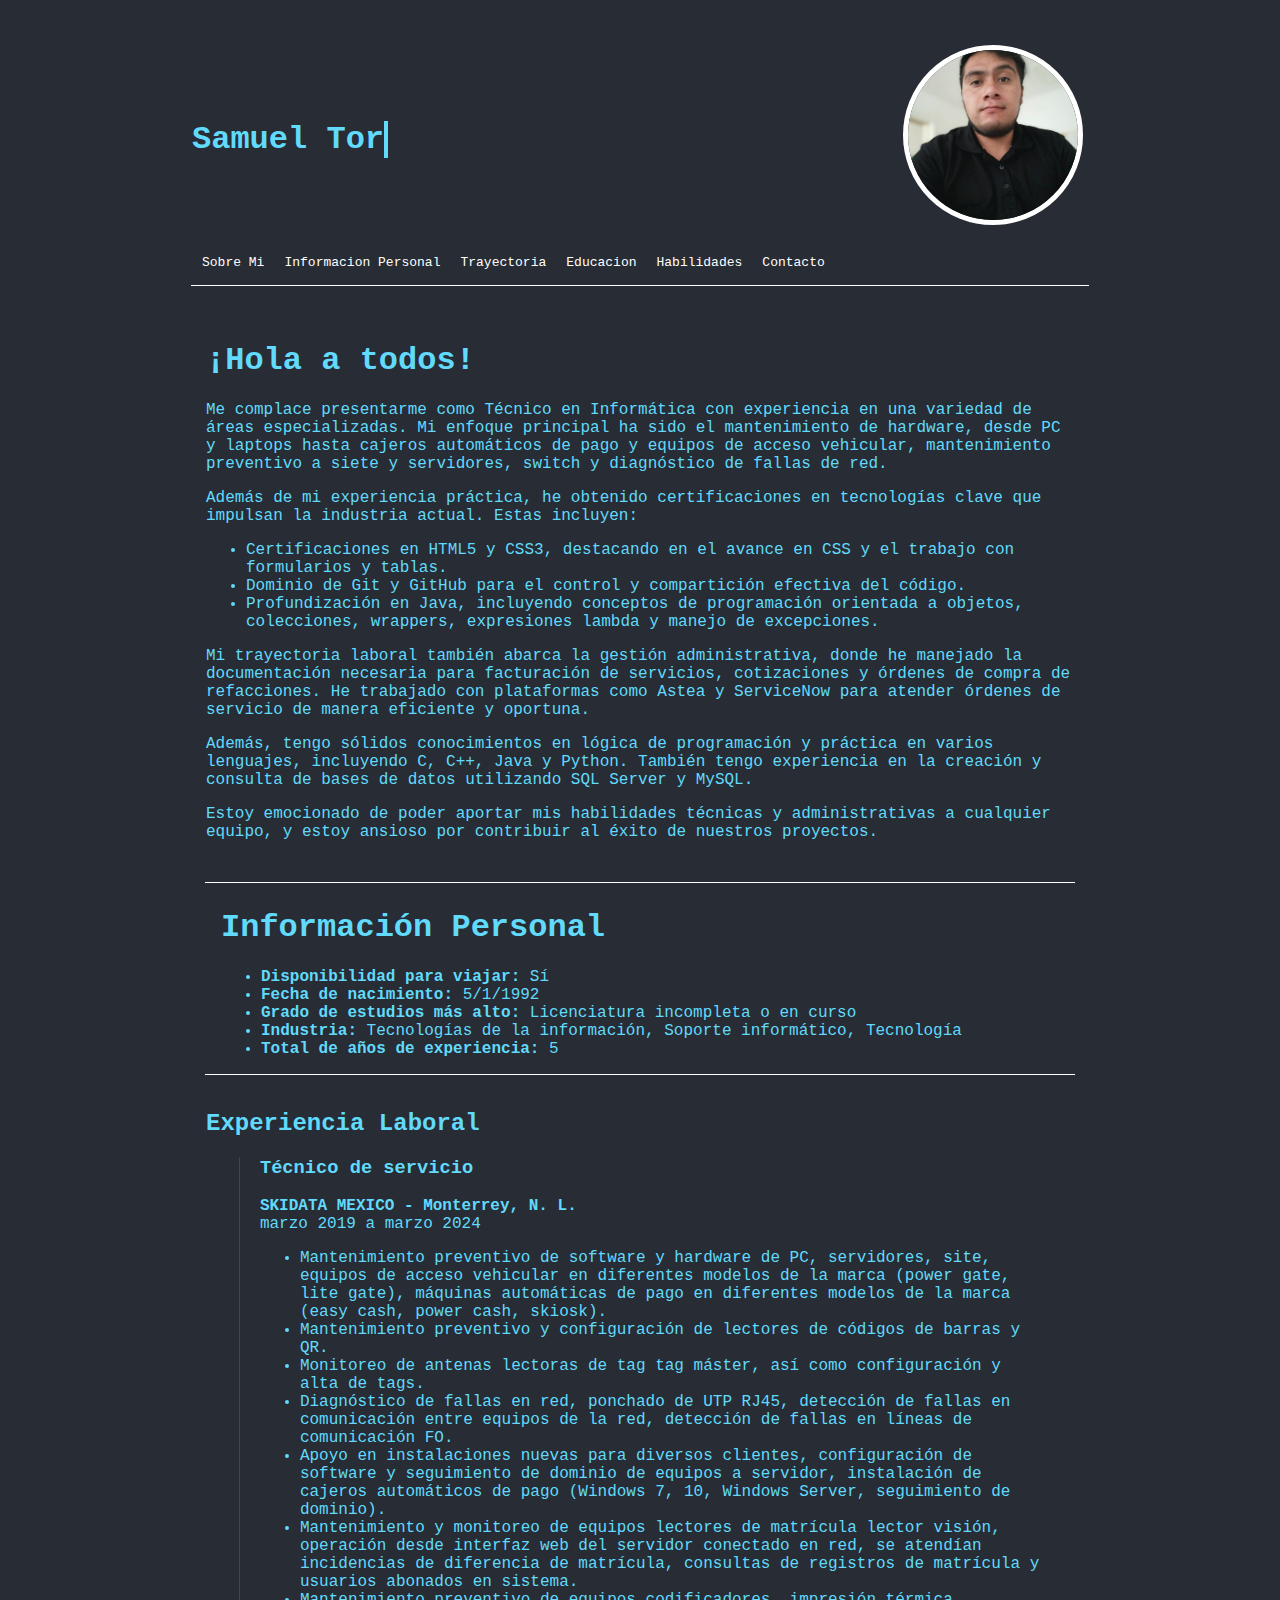
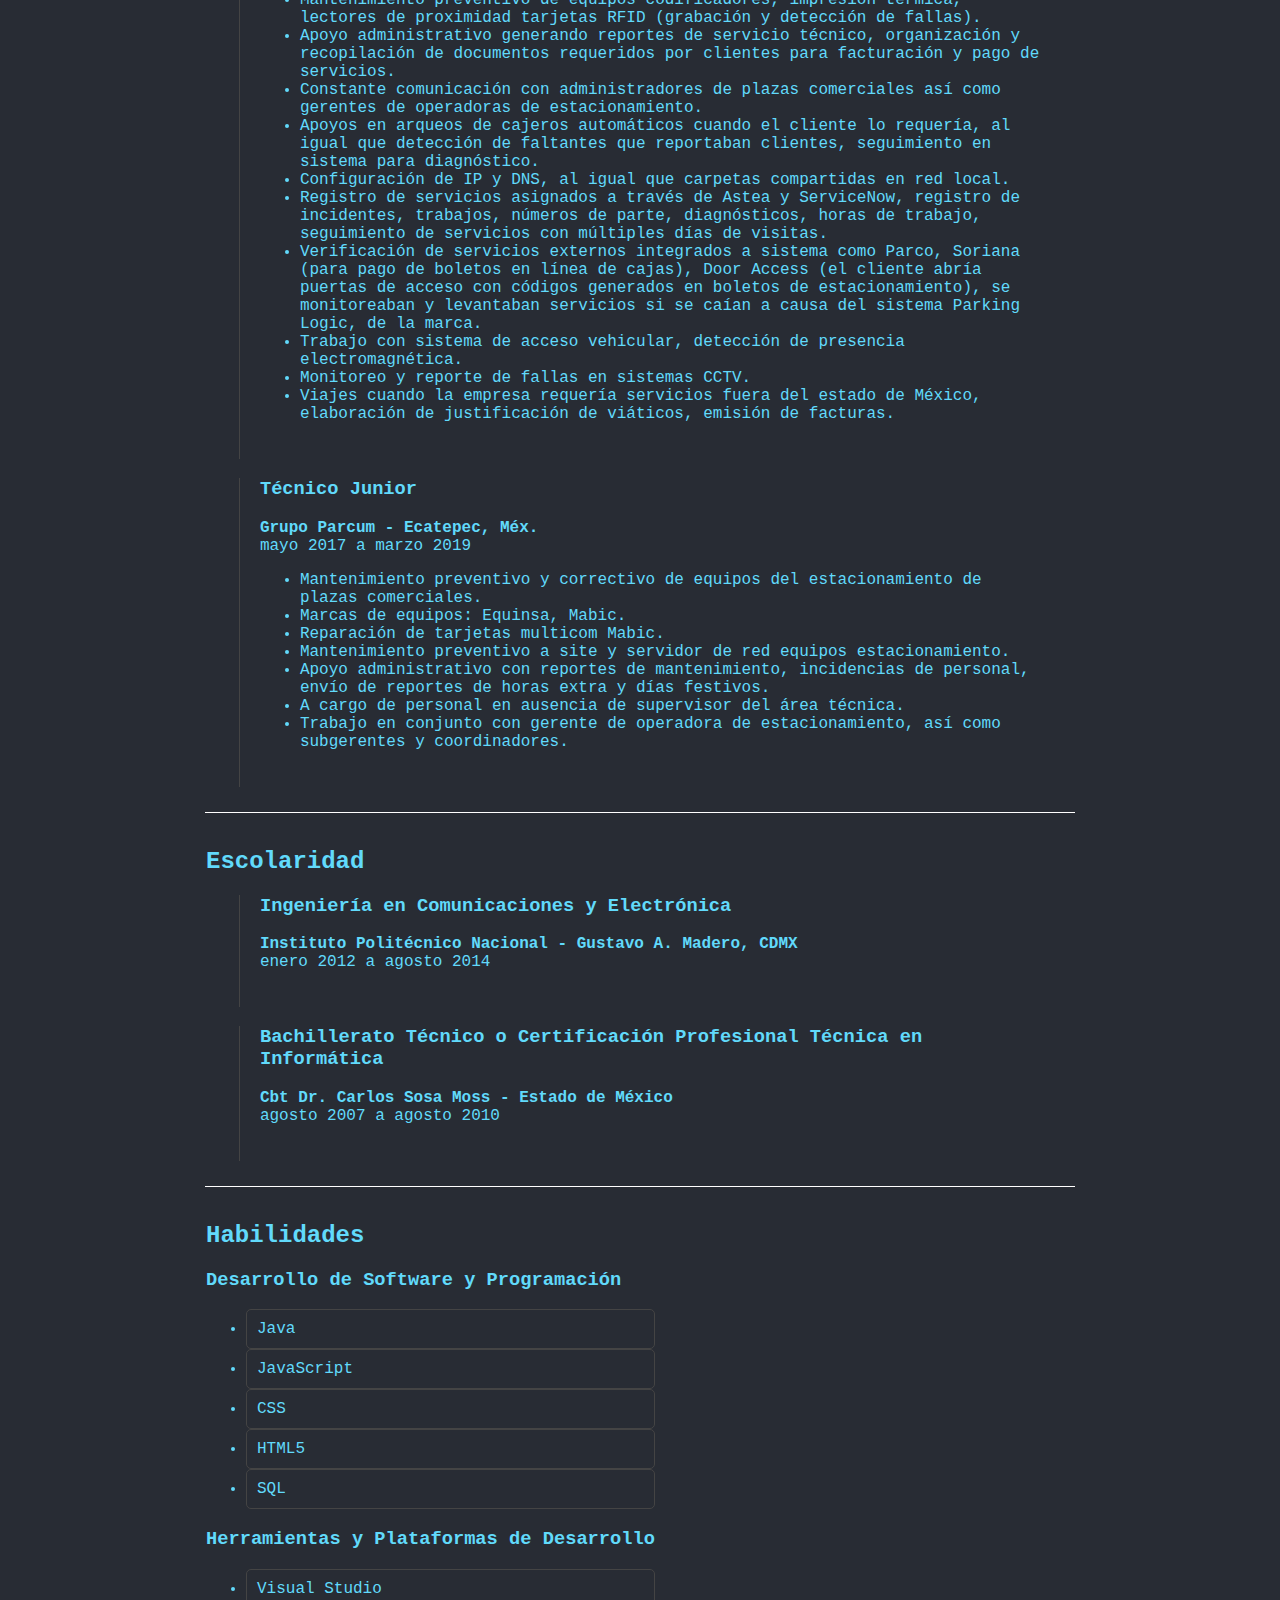
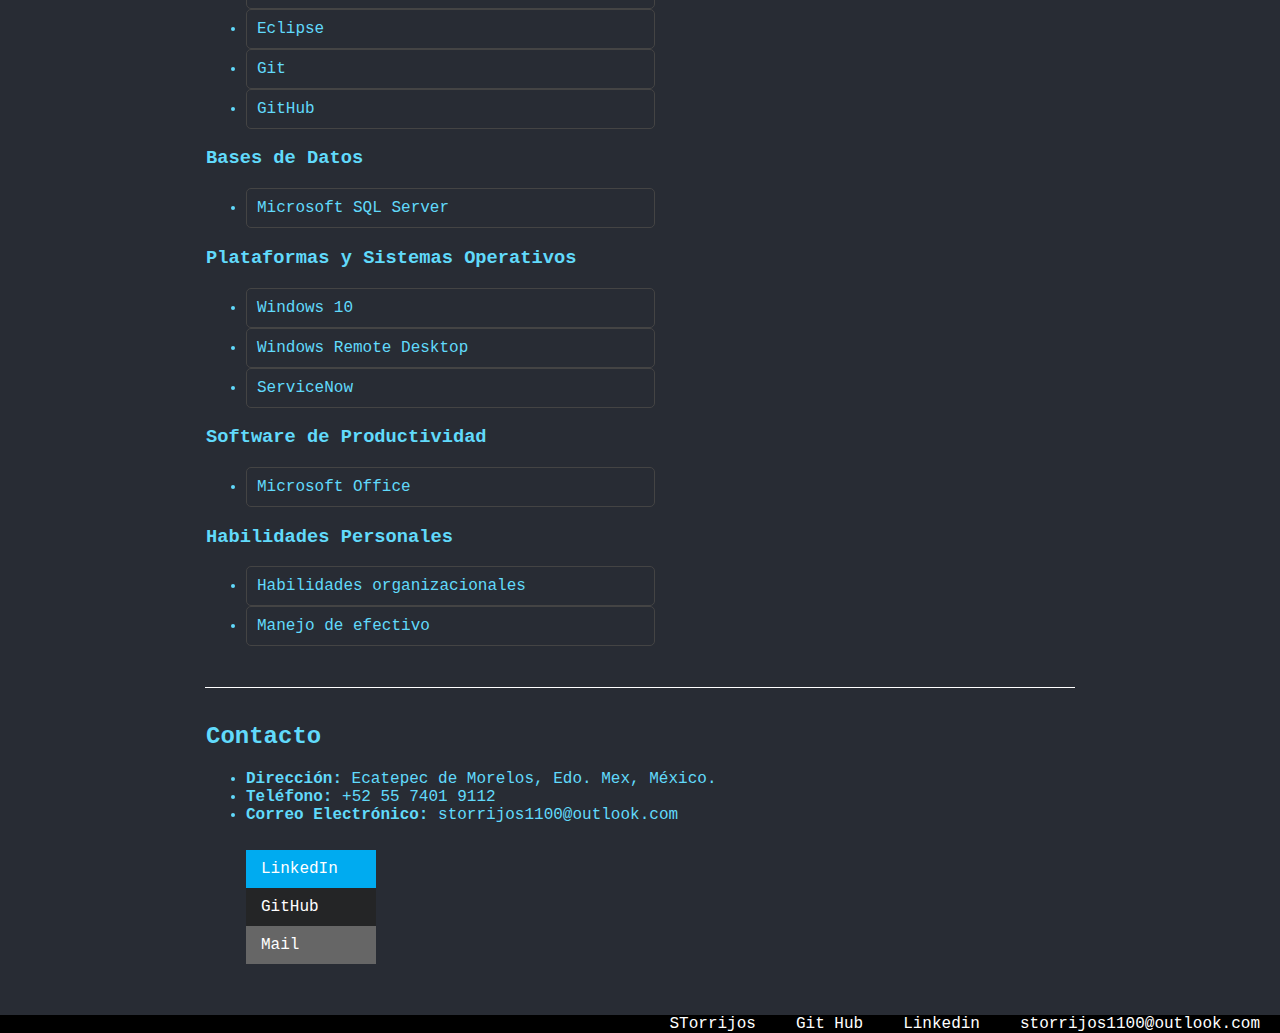
==== index.html @ 088dabdd "se envian cambios" ====
<!DOCTYPE html>
<html lang="es">
<head>
    <meta charset="UTF-8">
    <meta name="viewport" content="width=device-width, initial-scale=1.0">
    <title>Samuel Torrijos &#128221;</title>
    <link rel="stylesheet" href="styles.css">
    <link rel="stylesheet" href="media.css">
</head>
<body>

    <header>
        <div class="head-1">  
          <div class="typewriter">
            <h1 id="typewriter-text"></h1>
          </div>
    
          <div class="image-container">
            <img src="images/IMG_sam.jpg" alt="Descripción de la imagen">
          </div>
    
        </div>
        <div class="navegador">
            <nav>
                <a href="#yo">Sobre Mi</a>
                <a href="#infome">Informacion Personal</a>
                <a href="#trayectoria">Trayectoria</a>
                <a href="#estudios">Educacion</a>
                <a href="#habilidades">Habilidades</a>
                <a href="#contacto">Contacto</a>
            </nav>
        </div>
    </header>    
    <div class="divisor-line"></div>
    
<main id="fade-in-div">
    <section id="yo">
       <div class="sobreMi">
        <h1>¡Hola a todos!</h1>
        <p>
            Me complace presentarme como Técnico en Informática con experiencia en una variedad de áreas especializadas. Mi enfoque principal ha sido el mantenimiento de hardware, desde PC y laptops hasta cajeros automáticos de pago y equipos de acceso vehicular, mantenimiento preventivo a siete y servidores, switch y diagnóstico de fallas de red.
        </p>
        <p>
            Además de mi experiencia práctica, he obtenido certificaciones en tecnologías clave que impulsan la industria actual. Estas incluyen:
        </p>
        <ul>
            <li>Certificaciones en HTML5 y CSS3, destacando en el avance en CSS y el trabajo con formularios y tablas.</li>
            <li>Dominio de Git y GitHub para el control y compartición efectiva del código.</li>
            <li>Profundización en Java, incluyendo conceptos de programación orientada a objetos, colecciones, wrappers, expresiones lambda y manejo de excepciones.</li>
        </ul>
        <p>
            Mi trayectoria laboral también abarca la gestión administrativa, donde he manejado la documentación necesaria para facturación de servicios, cotizaciones y órdenes de compra de refacciones. He trabajado con plataformas como Astea y ServiceNow para atender órdenes de servicio de manera eficiente y oportuna.
        </p>
        <p>
            Además, tengo sólidos conocimientos en lógica de programación y práctica en varios lenguajes, incluyendo C, C++, Java y Python. También tengo experiencia en la creación y consulta de bases de datos utilizando SQL Server y MySQL.
        </p>
        <p>
            Estoy emocionado de poder aportar mis habilidades técnicas y administrativas a cualquier equipo, y estoy ansioso por contribuir al éxito de nuestros proyectos.
        </p>

       </div>
    </section>
    <div class="divisor-line"></div>
    <section id="infome">
        <div class="inf_me">
            <h1>Información Personal</h1>
            <ul>
                <li><strong>Disponibilidad para viajar:</strong> Sí</li>
                <li><strong>Fecha de nacimiento:</strong> 5/1/1992</li>
                <li><strong>Grado de estudios más alto:</strong> Licenciatura incompleta o en curso</li>
                <li><strong>Industria:</strong> Tecnologías de la información, Soporte informático, Tecnología</li>
                <li><strong>Total de años de experiencia:</strong> 5</li>
            </ul>
        </div>
    </section>
    <div class="divisor-line"></div>
    <section id="trayectoria">
        <div class="trayec">
         
            
            <h2>Experiencia Laboral</h2>
            <div class="cont-exp">
            <h3>Técnico de servicio</h3>
        <p><strong>SKIDATA MEXICO - Monterrey, N. L.</strong><br>
        marzo 2019 a marzo 2024</p>
        <ul>
            <li>Mantenimiento preventivo de software y hardware de PC, servidores, site, equipos de acceso vehicular en diferentes modelos de la marca (power gate, lite gate), máquinas automáticas de pago en diferentes modelos de la marca (easy cash, power cash, skiosk).</li>
            <li>Mantenimiento preventivo y configuración de lectores de códigos de barras y QR.</li>
            <li>Monitoreo de antenas lectoras de tag tag máster, así como configuración y alta de tags.</li>
            <li>Diagnóstico de fallas en red, ponchado de UTP RJ45, detección de fallas en comunicación entre equipos de la red, detección de fallas en líneas de comunicación FO.</li>
            <li>Apoyo en instalaciones nuevas para diversos clientes, configuración de software y seguimiento de dominio de equipos a servidor, instalación de cajeros automáticos de pago (Windows 7, 10, Windows Server, seguimiento de dominio).</li>
            <li>Mantenimiento y monitoreo de equipos lectores de matrícula lector visión, operación desde interfaz web del servidor conectado en red, se atendían incidencias de diferencia de matrícula, consultas de registros de matrícula y usuarios abonados en sistema.</li>
            <li>Mantenimiento preventivo de equipos codificadores, impresión térmica, lectores de proximidad tarjetas RFID (grabación y detección de fallas).</li>
            <li>Apoyo administrativo generando reportes de servicio técnico, organización y recopilación de documentos requeridos por clientes para facturación y pago de servicios.</li>
            <li>Constante comunicación con administradores de plazas comerciales así como gerentes de operadoras de estacionamiento.</li>
            <li>Apoyos en arqueos de cajeros automáticos cuando el cliente lo requería, al igual que detección de faltantes que reportaban clientes, seguimiento en sistema para diagnóstico.</li>
            <li>Configuración de IP y DNS, al igual que carpetas compartidas en red local.</li>
            <li>Registro de servicios asignados a través de Astea y ServiceNow, registro de incidentes, trabajos, números de parte, diagnósticos, horas de trabajo, seguimiento de servicios con múltiples días de visitas.</li>
            <li>Verificación de servicios externos integrados a sistema como Parco, Soriana (para pago de boletos en línea de cajas), Door Access (el cliente abría puertas de acceso con códigos generados en boletos de estacionamiento), se monitoreaban y levantaban servicios si se caían a causa del sistema Parking Logic, de la marca.</li>
            <li>Trabajo con sistema de acceso vehicular, detección de presencia electromagnética.</li>
            <li>Monitoreo y reporte de fallas en sistemas CCTV.</li>
            <li>Viajes cuando la empresa requería servicios fuera del estado de México, elaboración de justificación de viáticos, emisión de facturas.</li>
        </ul>
         </div>
        
        <div class="cont-exp">
         <h3>Técnico Junior</h3>
        <p><strong>Grupo Parcum - Ecatepec, Méx.</strong><br>
        mayo 2017 a marzo 2019</p>
        <ul>
            <li>Mantenimiento preventivo y correctivo de equipos del estacionamiento de plazas comerciales.</li>
            <li>Marcas de equipos: Equinsa, Mabic.</li>
            <li>Reparación de tarjetas multicom Mabic.</li>
            <li>Mantenimiento preventivo a site y servidor de red equipos estacionamiento.</li>
            <li>Apoyo administrativo con reportes de mantenimiento, incidencias de personal, envío de reportes de horas extra y días festivos.</li>
            <li>A cargo de personal en ausencia de supervisor del área técnica.</li>
            <li>Trabajo en conjunto con gerente de operadora de estacionamiento, así como subgerentes y coordinadores.</li>
        </ul>
        </div>
        </div>
    </section>
    <div class="divisor-line"></div>
    <section id="estudios">
        <div class="estudi">
        <h2>Escolaridad</h2>
        
        <div class="cont-exp-1">
        <h3> Ingeniería en Comunicaciones y Electrónica</h3>
        <p><strong>   Instituto Politécnico Nacional - Gustavo A. Madero, CDMX</strong><br>
        enero 2012 a agosto 2014</p>
        </div>
        
        <div class="cont-exp-1">
        <h3> Bachillerato Técnico o Certificación Profesional Técnica en Informática</h3>
        <p><strong>   Cbt Dr. Carlos Sosa Moss - Estado de México</strong><br>
           agosto 2007 a agosto 2010</p>
        </div>   
         </div>
    </section>
    
    <div class="divisor-line"></div>

    
        <div class="skills">
        <section id="habilidades">
            <h2>Habilidades</h2>
            <h3>Desarrollo de Software y Programación</h3>
            <ul>
                <li>Java</li>
                <li>JavaScript</li>
                <li>CSS</li>
                <li>HTML5</li>
                <li>SQL</li>
            </ul>
            <h3>Herramientas y Plataformas de Desarrollo</h3>
            <ul>
                <li>Visual Studio</li>
                <li>Eclipse</li>
                <li>Git</li>
                <li>GitHub</li>
            </ul>
            <h3>Bases de Datos</h3>
            <ul>
                <li>Microsoft SQL Server</li>
            </ul>
            <h3>Plataformas y Sistemas Operativos</h3>
            <ul>
                <li>Windows 10</li>
                <li>Windows Remote Desktop</li>
                <li>ServiceNow</li>
            </ul>
            <h3>Software de Productividad</h3>
            <ul>
                <li>Microsoft Office</li>
            </ul>
            <h3>Habilidades Personales</h3>
            <ul>
                <li>Habilidades organizacionales</li>
                <li>Manejo de efectivo</li>
            </ul>
        </section>
        </div>
            

    <div class="divisor-line"></div>
    
    <div class="contact">
    <section id="contacto">
        <h2>Contacto</h2>
        <ul>
            <li><strong>Dirección:</strong> Ecatepec de Morelos, Edo. Mex, México.</li>
            <li><strong>Teléfono:</strong> +52 55 7401 9112</li>
            <li><strong>Correo Electrónico:</strong> storrijos1100@outlook.com</li>
        </ul>

        <div class="social">
            <ul>
                <!--<li><a href="https://www.facebook.com/STorrijos0105" target="_blank" class="icon-facebook">Facebook</a></li>-->
                <li><a href="https://www.linkedin.com/in/samuel-torrijos-tiburcio-95903b163" target="_blank" class="icon-linkedin">LinkedIn</a></li>
                <li><a href="https://github.com/SamFlynn0105" target="_blank" class="icon-github">GitHub</a></li>
                <li><a href="mailto:storrijos1100@outlook.com" class="icon-mail">Mail</a></li>
            </ul>
        </div>
    
    </section>
    </div>

    <button id="toTopBtn" onclick="scrollToTop()">↑</button> 
    <script src="script.js"></script>
</main>
</body>
<footer>
    <div class="firmaStot">
        <nav>
            <a href="">STorrijos</a>
            <a href="https://github.com/SamFlynn0105" target="_blank">   Git Hub</a>
            <a href="https://www.linkedin.com/in/samuel-torrijos-tiburcio-95903b163" target="_blank">   Linkedin</a>
            <a href="mailto:storrijos1100@outlook.com">   storrijos1100@outlook.com</a>
        </nav>
    </div>
</footer>
</html>
---- styles.css ----
body {
    font-family: 'Courier New', Courier, monospace;
    background-color: #282c34;
    min-height: 100vh;
    margin: 0;
    display: block;
}

.divisor-line {
    width: 70%;
    margin: auto;
    border: 1px solid rgb(255, 255, 255);
    border-bottom: 1px;
    

}

.head-1 {
    width: 70%;
    height: 200px;
    margin: auto;
    
    padding: 40px 0px 0px 0px;
}

.typewriter {
    /*justify-content: center;
    align-items: normal;*/
    display: flex;
    margin: auto;
    color: #61dafb;
    float: left;
    padding: 60px 0px 0px 0px;
    h1 {
        border-right: .15em solid #61dafb;
        white-space: nowrap;
        overflow: hidden;
    }
}

.image-container {
    width: 170px;
    height: 170px;
    border: 5px solid #ffffff;
    border-radius: 50%;
    overflow: hidden;
    background-color: #fff;
    margin: 5px; /* Ajuste para un pequeño margen */
    /*display: flex;*/
    /*justify-content: flex-end;*/
    /*align-items: flex-start;*/
    float: right;

    img {
    width: 100%;
    height: 100%;
    object-fit: cover;
    }
}

.navegador {
    width: 70%;
    margin: auto;
    padding: 5px;
    display: table;
    font-size: small;

    nav {
        display: flex;
        justify-content: left;
    }
    nav a {
        color: white;
        text-decoration: none;
        padding: 10px 10px;
        display: block;
    }
    nav a:hover {
        background-color: #575757;
    }
}

@keyframes typing {
    from { width: 0 }
    to { width: 100% }
}

@keyframes blink-caret {
    from, to { border-color: transparent }
    50% { border-color: #61dafb }
}

.sobreMi {
   
    width: 70%;
    margin: auto;
    padding: 15px 0px 25px 0px;
    color: #61dafb;
}

.inf_me {
    width: 70%;
    margin: auto;
    padding: 15px 0px 0px 0px;
    color: #61dafb;
    text-align: justify;
    align-content: center;
    padding: 5px 0px 0px 30px;

}

.trayec {
    width: 70%;
    margin: auto;
    padding: 15px 0px 25px 0px;
    color: #61dafb; 
    
    .cont-exp {
        width: 90%;
        margin: auto;
        border-left: 1px solid rgb(68, 68, 68);
        /*border: 1px 0px 0px 0px;*/
        padding-left: 20px ;
        padding-bottom: 20px; 
    }
}

.estudi {
    width: 70%;
    margin: auto;
    padding: 15px 0px 25px 0px;
    color: #61dafb;

    .cont-exp-1 {
        width: 90%;
        margin: auto;
        border-left: 1px solid rgb(68, 68, 68);
        /*border: 1px 0px 0px 0px;*/
        padding-left: 20px ;
        padding-bottom: 20px; 
    }
}

.skills {
    width: 70%;
    margin: auto;
    padding: 15px 0px 25px 0px;
    color: #61dafb;
    display: flex;

    li {
        border: 1px solid rgb(68, 68, 68);
        border-radius: 5px;
        padding: 10px 10px 10px 10px;
    }
}

.contact {
    width: 70%;
    margin: auto;
    padding: 15px 0px 25px 0px;
    color: #61dafb;
}

/* seccion  contacto*/
.social {
	position: relative; /* Hacemos que la posición en pantalla sea fija para que siempre se muestre en pantalla*/
	/*left: 0; /* Establecemos la barra en la izquierda */
    top: 10px; /* Bajamos la barra 200px de arriba a abajo */
	z-index: 2000; /* Utilizamos la propiedad z-index para que no se superponga algún otro elemento como sliders, galerías, etc */
}

	.social ul {
		list-style:none;
	}

	.social ul li a {
		display: block;
        width: 100px;
		color:#fff;
		background: #000;
		padding: 10px 15px;
		text-decoration: none;
		-webkit-transition:all 500ms ease;
		-o-transition:all 500ms ease;
		transition:all 500ms ease; /* Establecemos una transición a todas las propiedades */
	}

	.social ul li .icon-facebook {background:#3b5998;} /* Establecemos los colores de cada red social, aprovechando su class */
	.social ul li .icon-linkedin {background: #00abf0;}
    .social ul li .icon-github {background: #242526;}
	.social ul li .icon-mail {background: #666666;}

	.social ul li a:hover {
		/* Cambiamos el fondo cuando el usuario pase el mouse */
    background: #000; 
    /* Hacemos mas grande el espacio cuando el usuario pase el mouse */
		padding: 10px 30px; 
	}

/*firma Stot*/
footer {
    position: sticky;
    top: 100vh;

.firmaStot {
    text-align: right;
    background-color: rgb(0, 0, 0) ;
    color: rgb(85, 82, 82);
    margin: auto;
    width: 100%;

    nav {
        display: flex;
        justify-content: right;
    }
    nav a {
        color: white;
        text-decoration: none;
        padding: 0px 20px 0px 20px;
        display: block;
    }
    nav a:hover {
        background-color: #575757;
    }
}
}

#fade-in-div {
    opacity: 0;
    transition: opacity 2s ease-in-out;
    padding: 20px;
}

#fade-in-div.visible {
    opacity: 1;
}

/* styles.css */
#toTopBtn {
    position: fixed;
    margin: auto;
    bottom: 40px;
    right: 40px;
    z-index: 100;
    border: none;
    outline: none;
    background-color: #537ced;
    color: white;
    cursor: pointer;
    padding: 15px;
    border-radius: 10px;
    font-size: 18px;
    display: none; /* Oculto por defecto */
}

#toTopBtn:hover {
    background-color: #000000;
}
---- media.css ----
@media screen and (max-width: 950px ) {
    
    
    .typewriter {
        /*justify-content: center;
        align-items: normal;*/
        padding: 200px 0px 20px 15px;
        h1 {
            margin: auto;
            font-size: x-large;
        }
    }
    
    .head-1 {
        width: 100%;
        height: 200px;
        margin: auto;
        
        padding: 40px 0px 0px 0px;
    }

    .sobreMi {
   
        width: 100%;
    }

    .divisor-line {
        width: 100%;
    
    }

    .inf_me {
        width: 100%;
        padding: 0;
    
    }

    .trayec {
        width: 100%;; 
        
        .cont-exp {
            width: 100%;
         
        }
    }

    .estudi {
        width: 100%;
    
        .cont-exp-1 {
            width: 100%;
        }
    }

    .skills {
        width: 100%;
    }

    .navegador {
        width: 90%;
    
        nav {
            display: contents;
            justify-content: left;
        }
        nav a {
            color: white;
            text-decoration: none;
            padding: 10px 10px;
            display: block;
        }
        nav a:hover {
            background-color: #575757;
        }
    }
    

    .image-container {
        
        position: absolute;
        top: 0;
        padding: 0;
        display: flex;
        margin: 20px; /* Ajuste para un pequeño margen */
        /*display: flex;*/
        /*justify-content: flex-end;*/
        align-items: center;
    
        img {
           width: 200px;
           height: 200px;
           /*object-fit: cover;*/
        }
    }
}
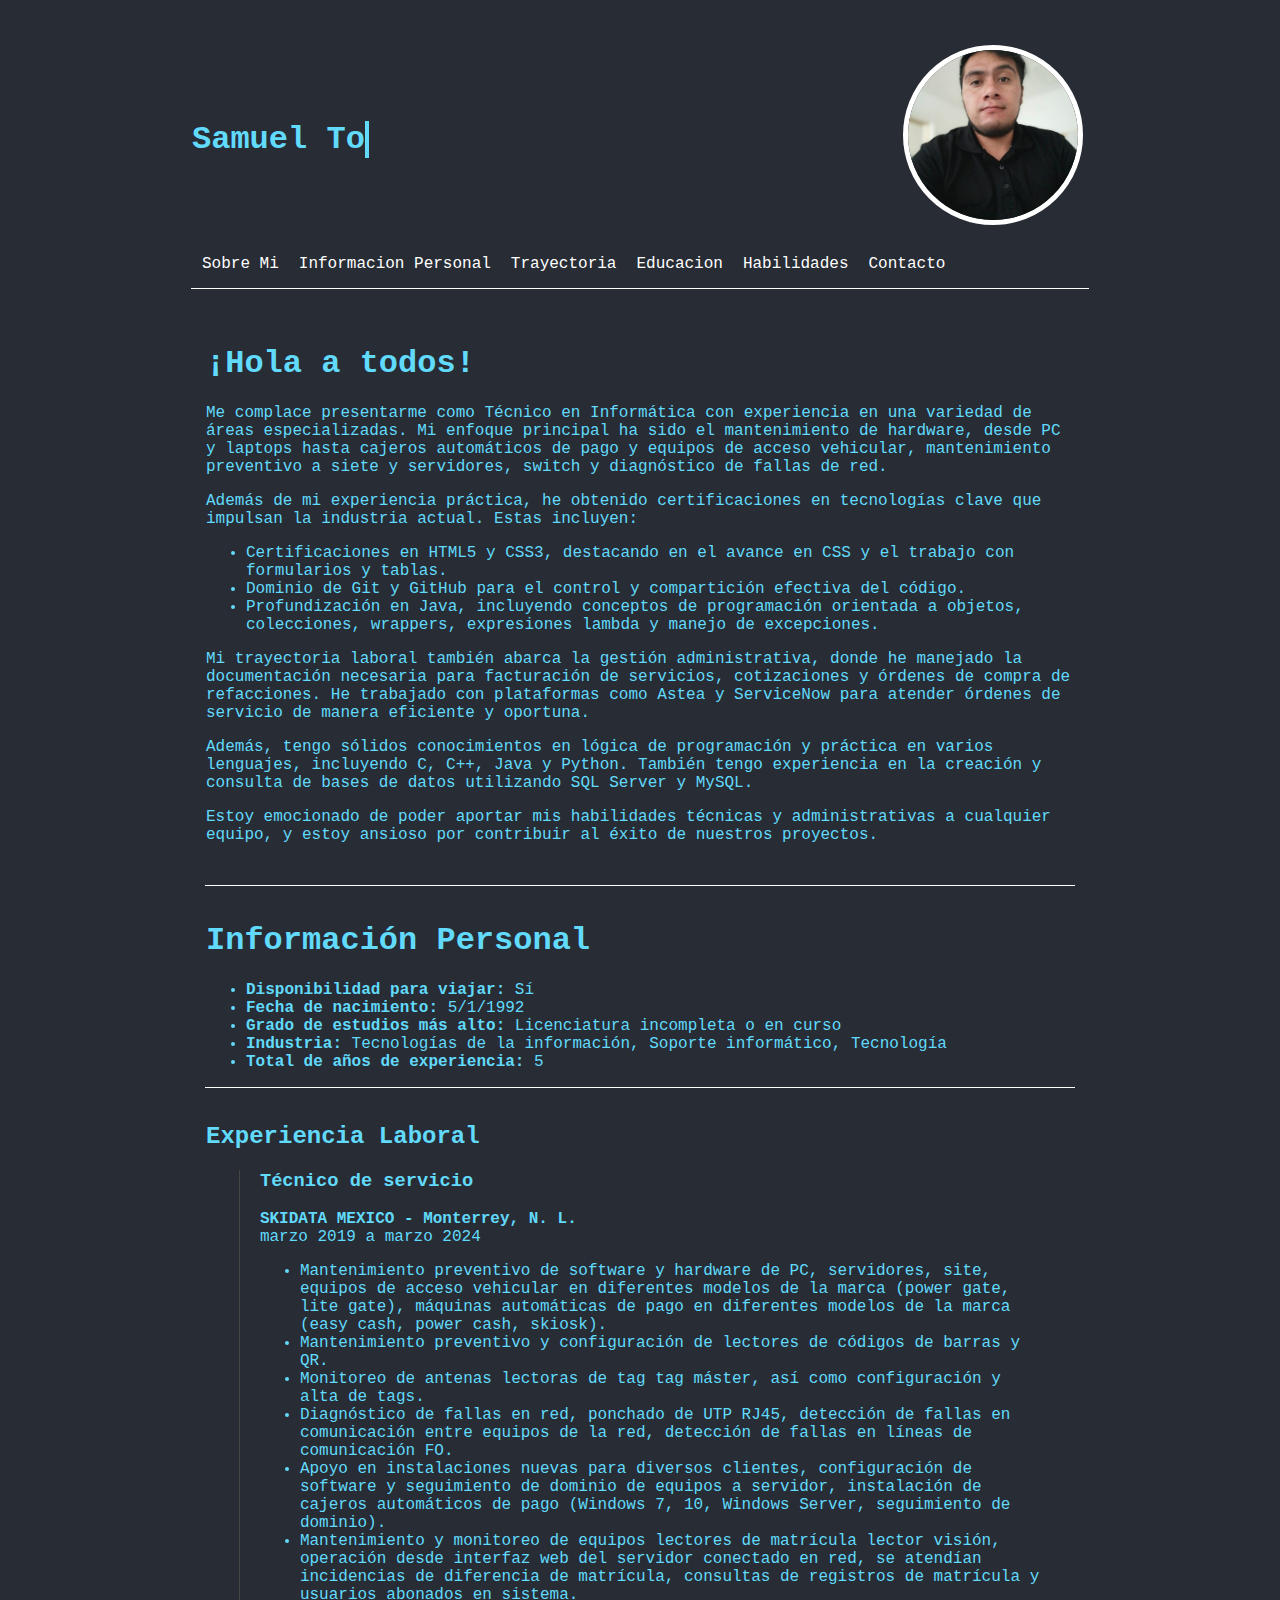
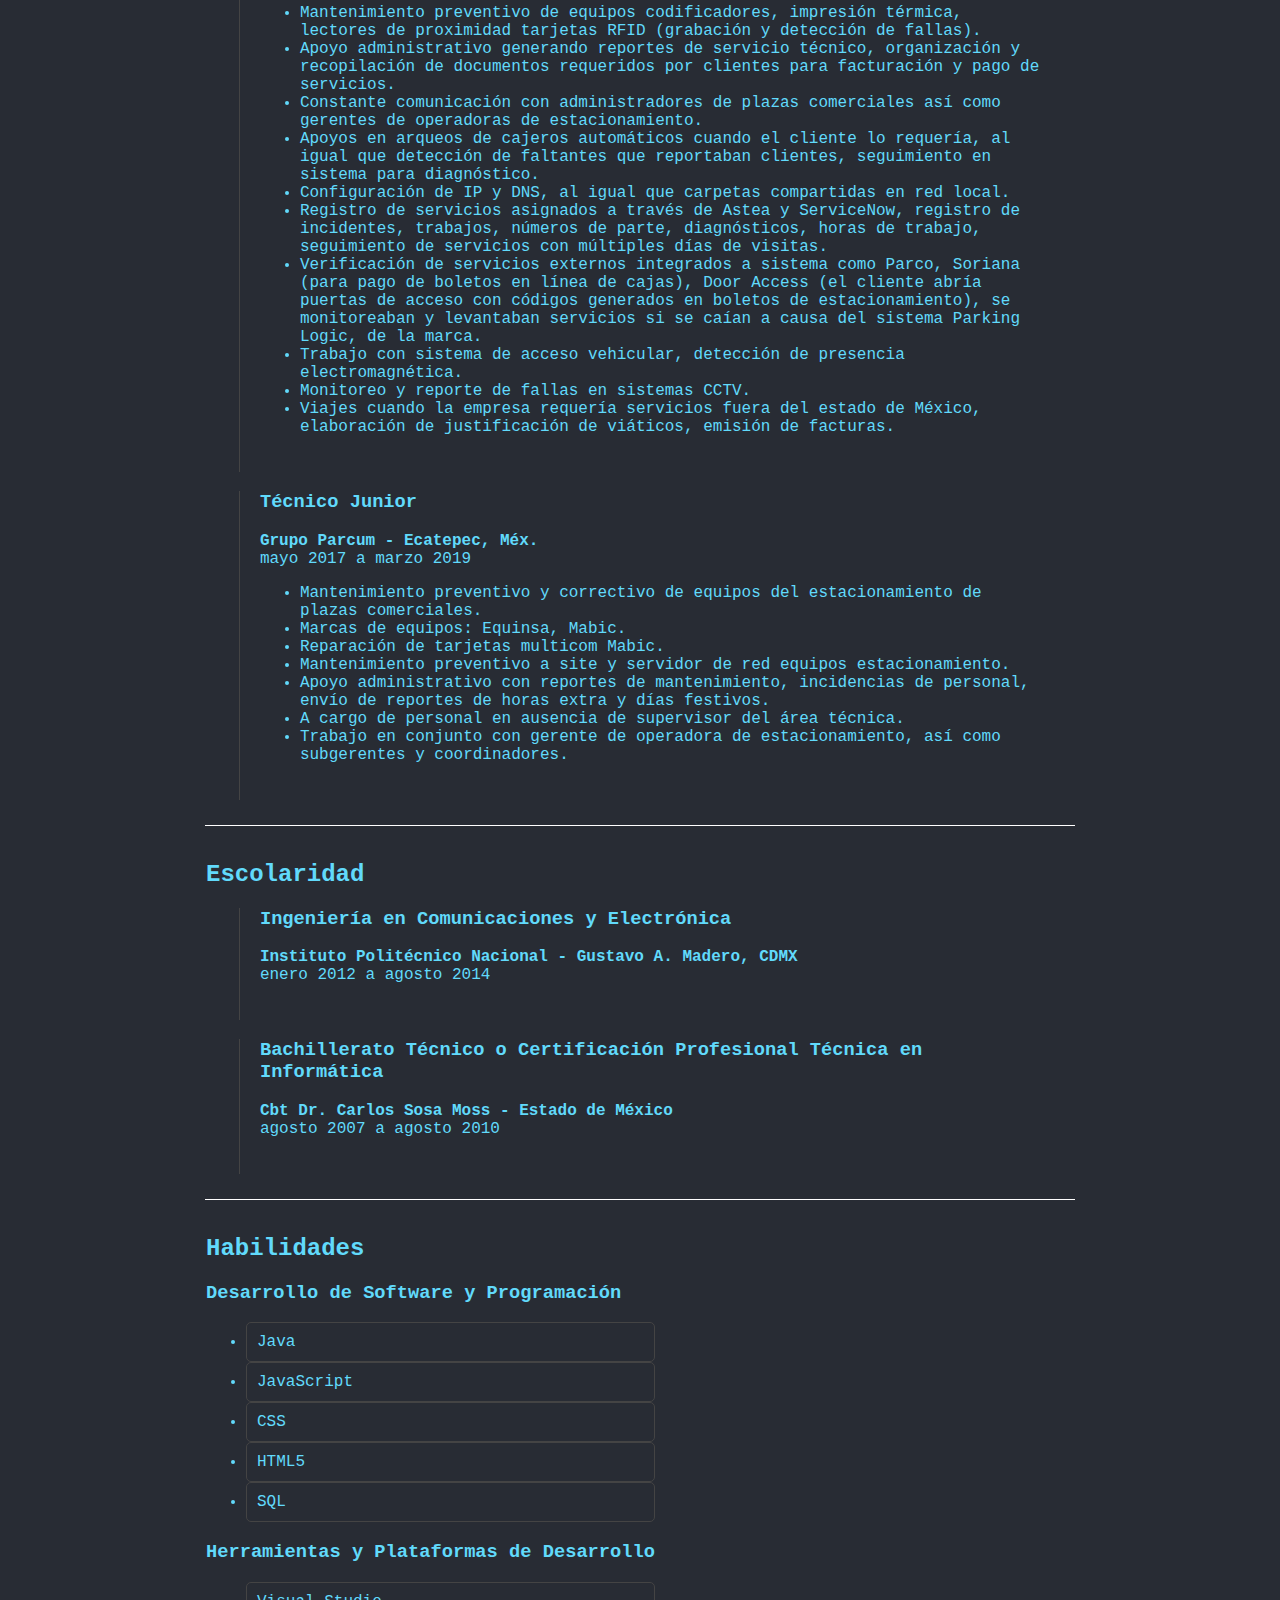
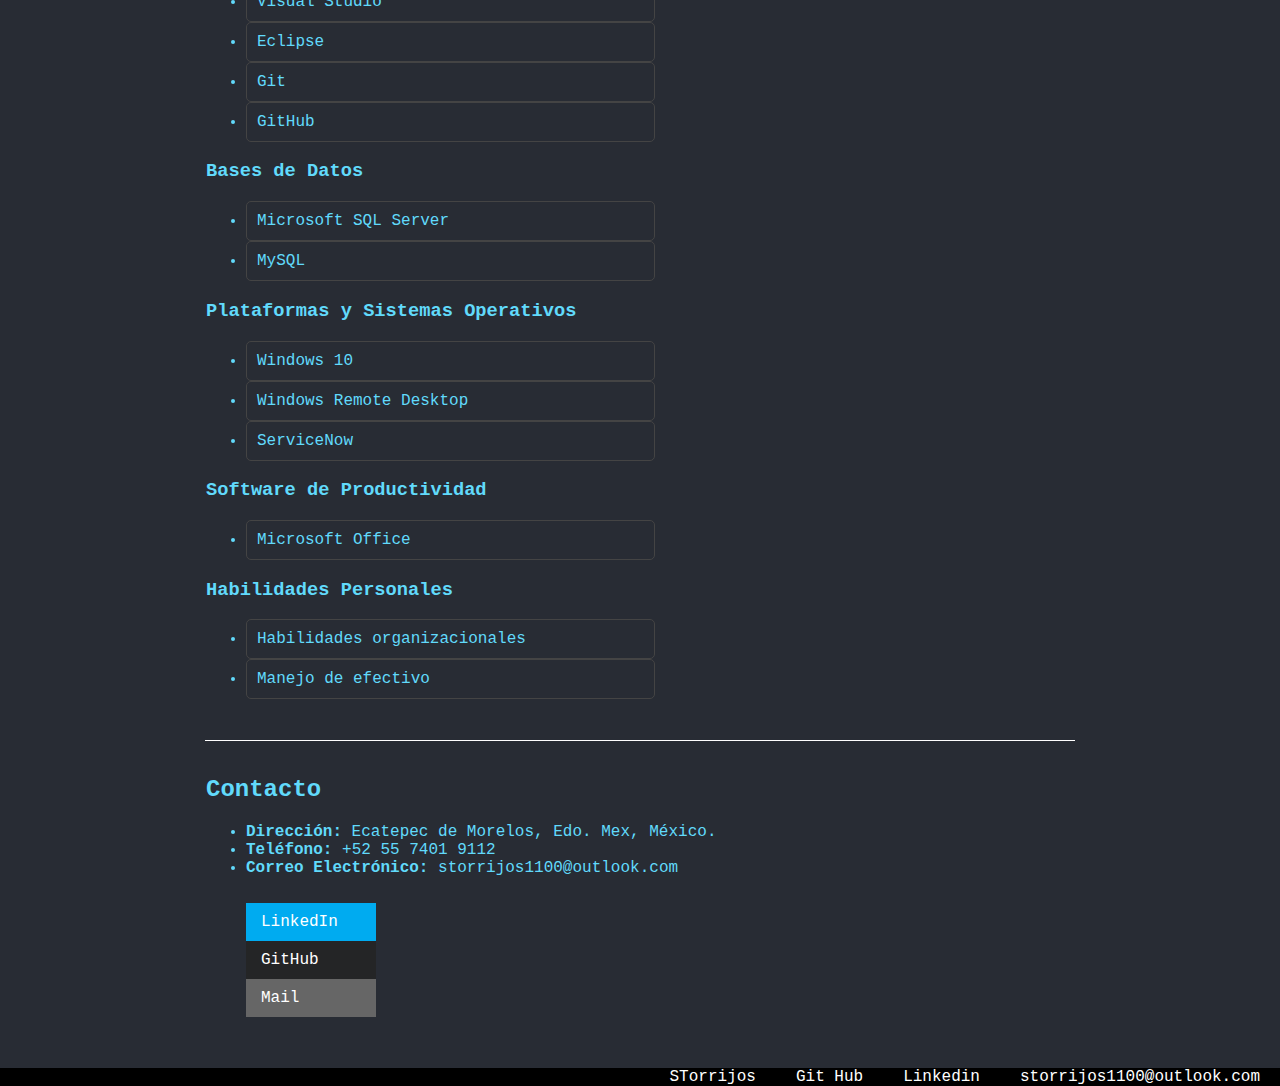
==== commit c639a7b8: "modofocaciones desde idx" ====
--- a/index.html
+++ b/index.html
@@ -38,24 +38,32 @@
        <div class="sobreMi">
         <h1>¡Hola a todos!</h1>
         <p>
-            Me complace presentarme como Técnico en Informática con experiencia en una variedad de áreas especializadas. Mi enfoque principal ha sido el mantenimiento de hardware, desde PC y laptops hasta cajeros automáticos de pago y equipos de acceso vehicular, mantenimiento preventivo a siete y servidores, switch y diagnóstico de fallas de red.
-        </p>
-        <p>
-            Además de mi experiencia práctica, he obtenido certificaciones en tecnologías clave que impulsan la industria actual. Estas incluyen:
+            Me complace presentarme como Técnico en Informática con experiencia en una variedad de áreas especializadas. Mi
+            enfoque principal ha sido el mantenimiento de hardware, desde PC y laptops hasta cajeros automáticos de pago y
+            equipos de acceso vehicular, mantenimiento preventivo a siete y servidores, switch y diagnóstico de fallas de red.
+        </p>
+        <p>
+            Además de mi experiencia práctica, he obtenido certificaciones en tecnologías clave que impulsan la industria
+            actual. Estas incluyen:
         </p>
         <ul>
             <li>Certificaciones en HTML5 y CSS3, destacando en el avance en CSS y el trabajo con formularios y tablas.</li>
             <li>Dominio de Git y GitHub para el control y compartición efectiva del código.</li>
-            <li>Profundización en Java, incluyendo conceptos de programación orientada a objetos, colecciones, wrappers, expresiones lambda y manejo de excepciones.</li>
-        </ul>
-        <p>
-            Mi trayectoria laboral también abarca la gestión administrativa, donde he manejado la documentación necesaria para facturación de servicios, cotizaciones y órdenes de compra de refacciones. He trabajado con plataformas como Astea y ServiceNow para atender órdenes de servicio de manera eficiente y oportuna.
-        </p>
-        <p>
-            Además, tengo sólidos conocimientos en lógica de programación y práctica en varios lenguajes, incluyendo C, C++, Java y Python. También tengo experiencia en la creación y consulta de bases de datos utilizando SQL Server y MySQL.
-        </p>
-        <p>
-            Estoy emocionado de poder aportar mis habilidades técnicas y administrativas a cualquier equipo, y estoy ansioso por contribuir al éxito de nuestros proyectos.
+            <li>Profundización en Java, incluyendo conceptos de programación orientada a objetos, colecciones, wrappers,
+                expresiones lambda y manejo de excepciones.</li>
+        </ul>
+        <p>
+            Mi trayectoria laboral también abarca la gestión administrativa, donde he manejado la documentación necesaria para
+            facturación de servicios, cotizaciones y órdenes de compra de refacciones. He trabajado con plataformas como Astea y
+            ServiceNow para atender órdenes de servicio de manera eficiente y oportuna.
+        </p>
+        <p>
+            Además, tengo sólidos conocimientos en lógica de programación y práctica en varios lenguajes, incluyendo C, C++,
+            Java y Python. También tengo experiencia en la creación y consulta de bases de datos utilizando SQL Server y MySQL.
+        </p>
+        <p>
+            Estoy emocionado de poder aportar mis habilidades técnicas y administrativas a cualquier equipo, y estoy ansioso por
+            contribuir al éxito de nuestros proyectos.
         </p>
 
        </div>
@@ -162,6 +170,7 @@
             <h3>Bases de Datos</h3>
             <ul>
                 <li>Microsoft SQL Server</li>
+                <li>MySQL</li>
             </ul>
             <h3>Plataformas y Sistemas Operativos</h3>
             <ul>
--- a/styles.css
+++ b/styles.css
@@ -63,7 +63,7 @@
     margin: auto;
     padding: 5px;
     display: table;
-    font-size: small;
+    
 
     nav {
         display: flex;
@@ -105,7 +105,7 @@
     color: #61dafb;
     text-align: justify;
     align-content: center;
-    padding: 5px 0px 0px 30px;
+    /*padding: 5px 0px 0px 30px;*/
 
 }
 
--- a/media.css
+++ b/media.css
@@ -58,6 +58,7 @@
 
     .navegador {
         width: 90%;
+        font-size: small;
     
         nav {
             display: contents;
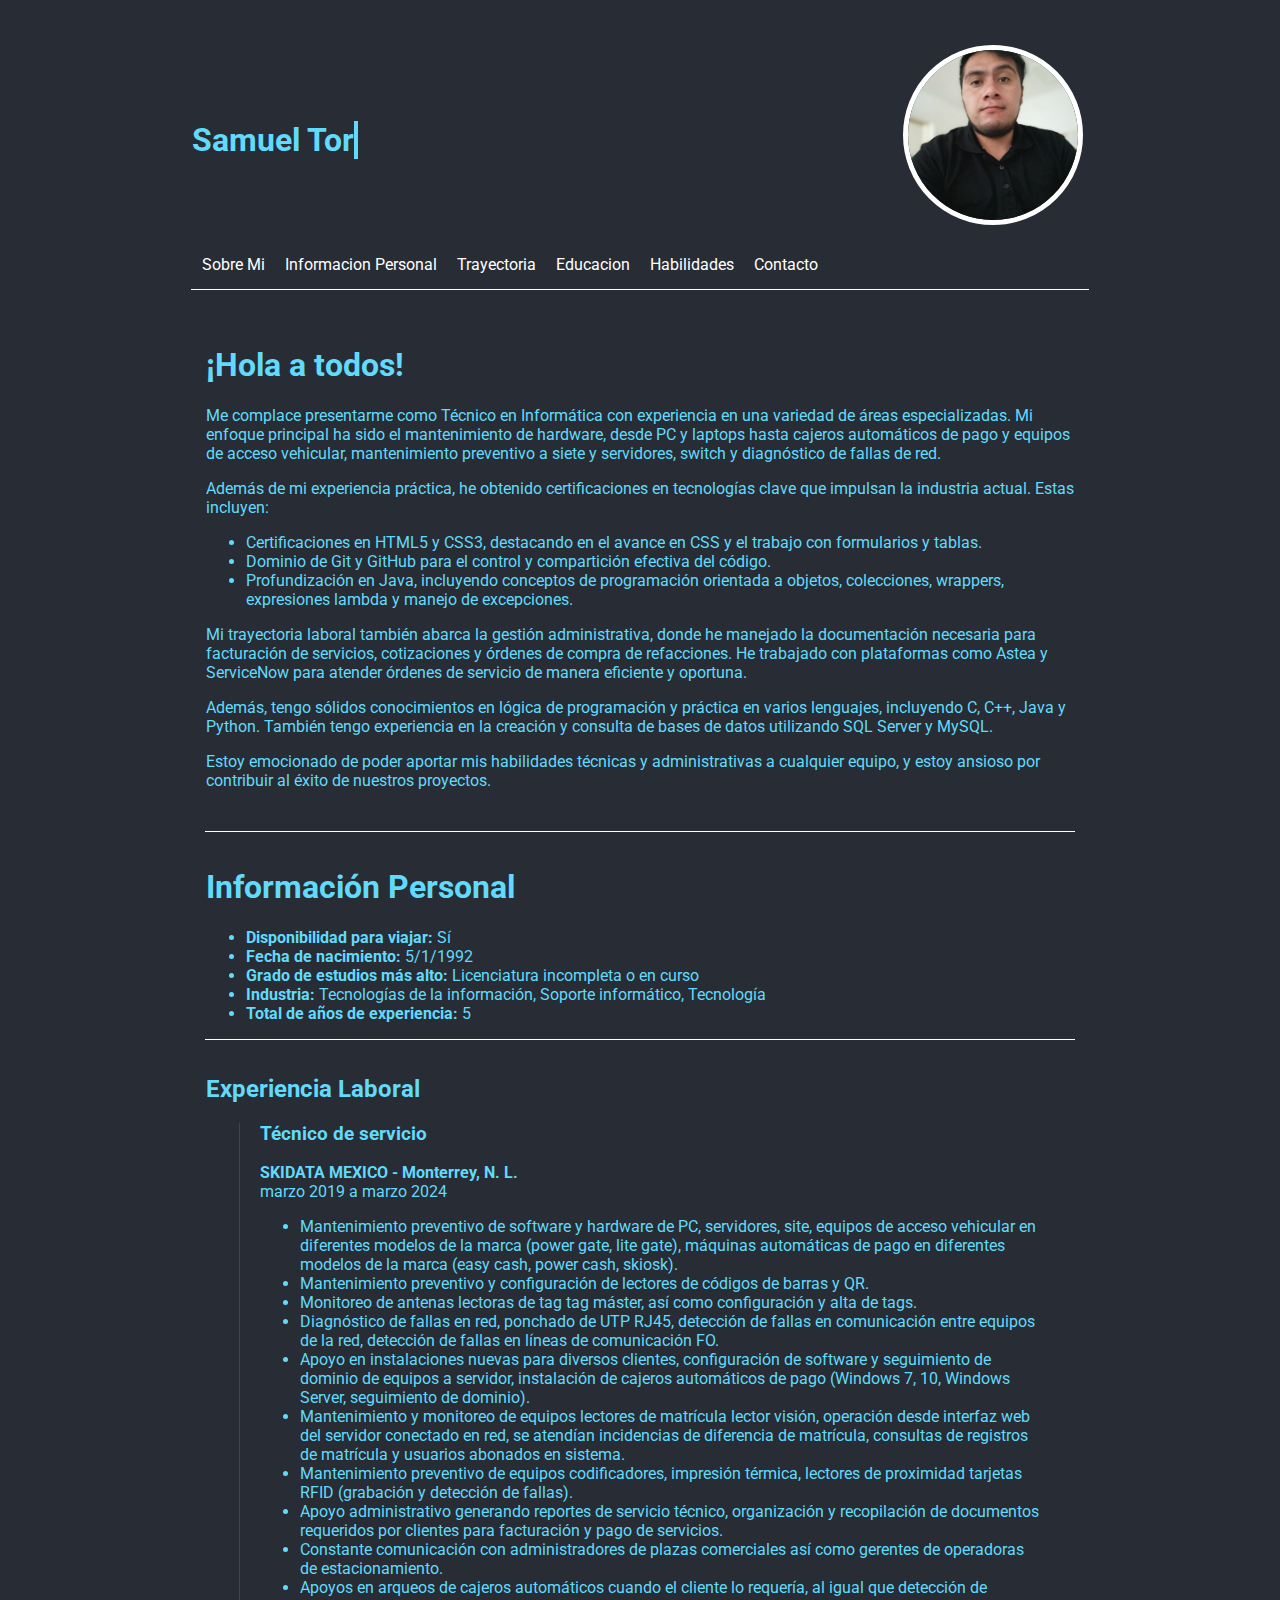
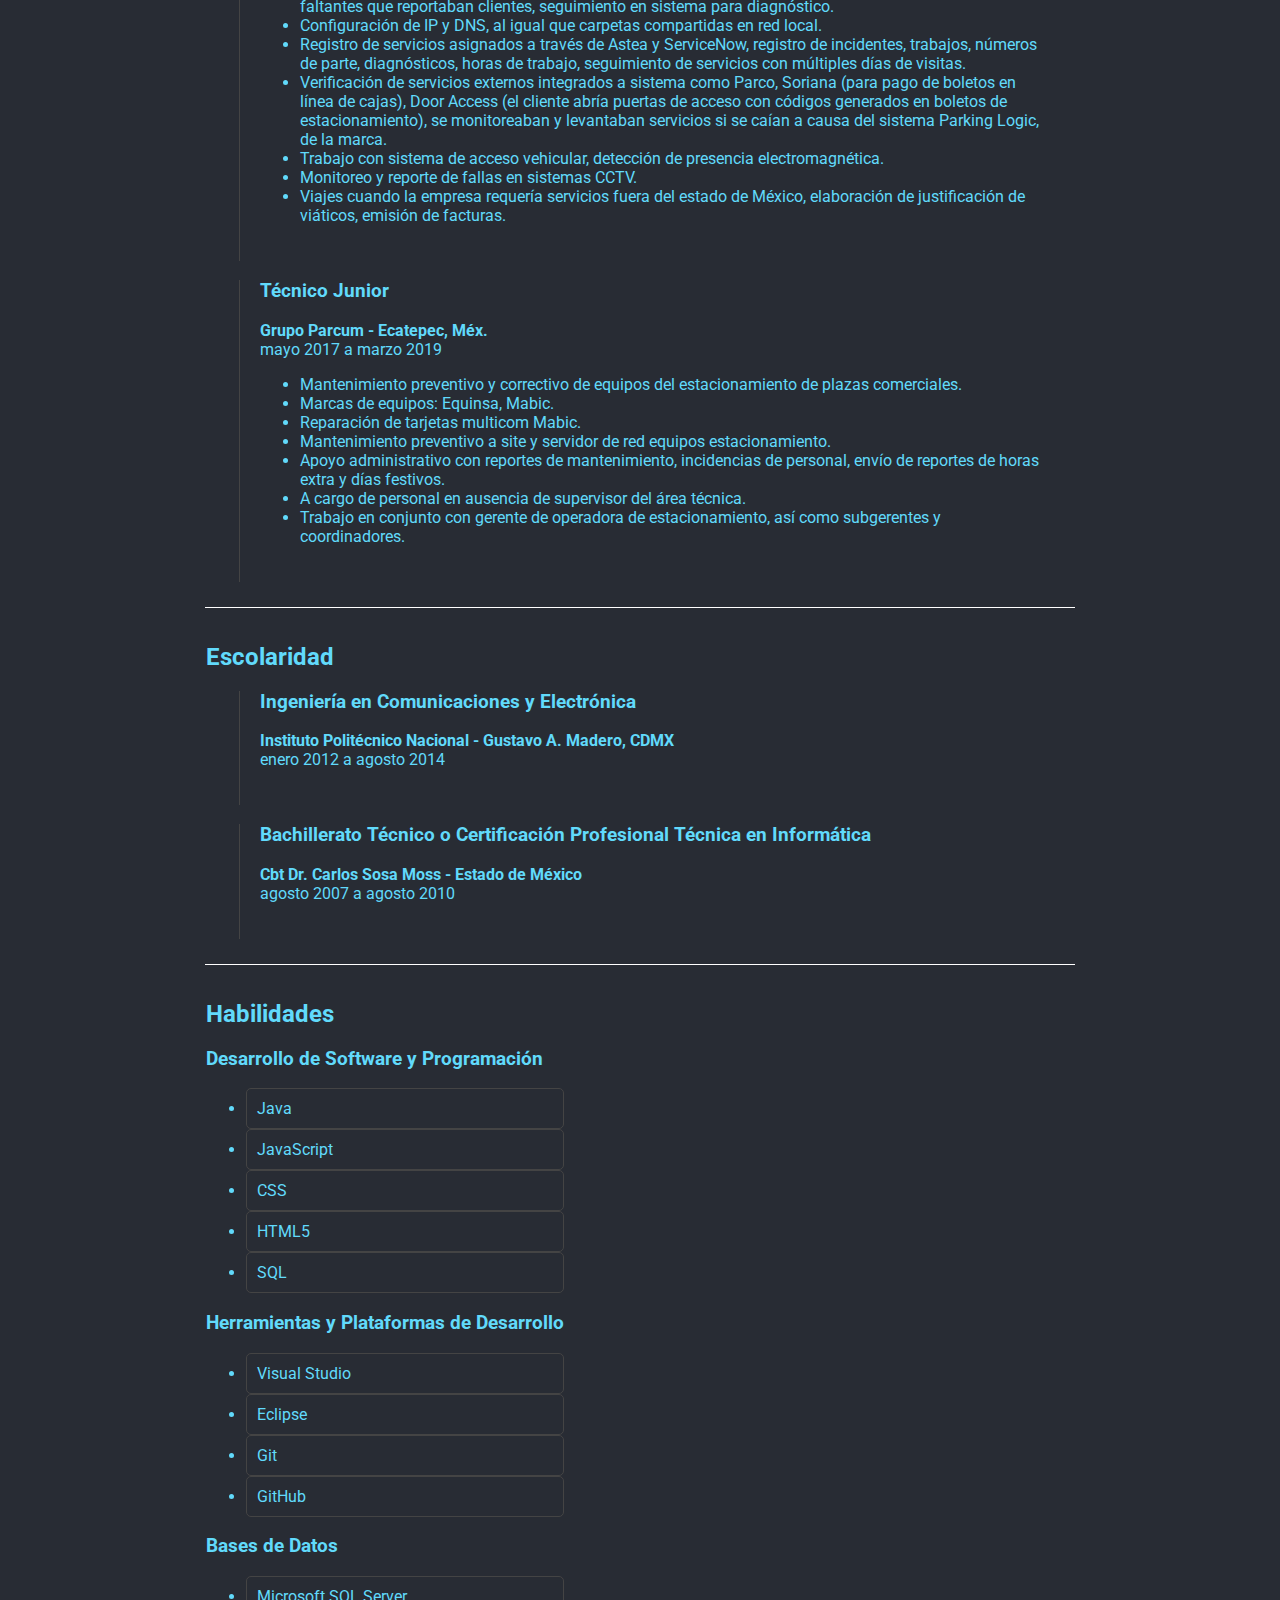
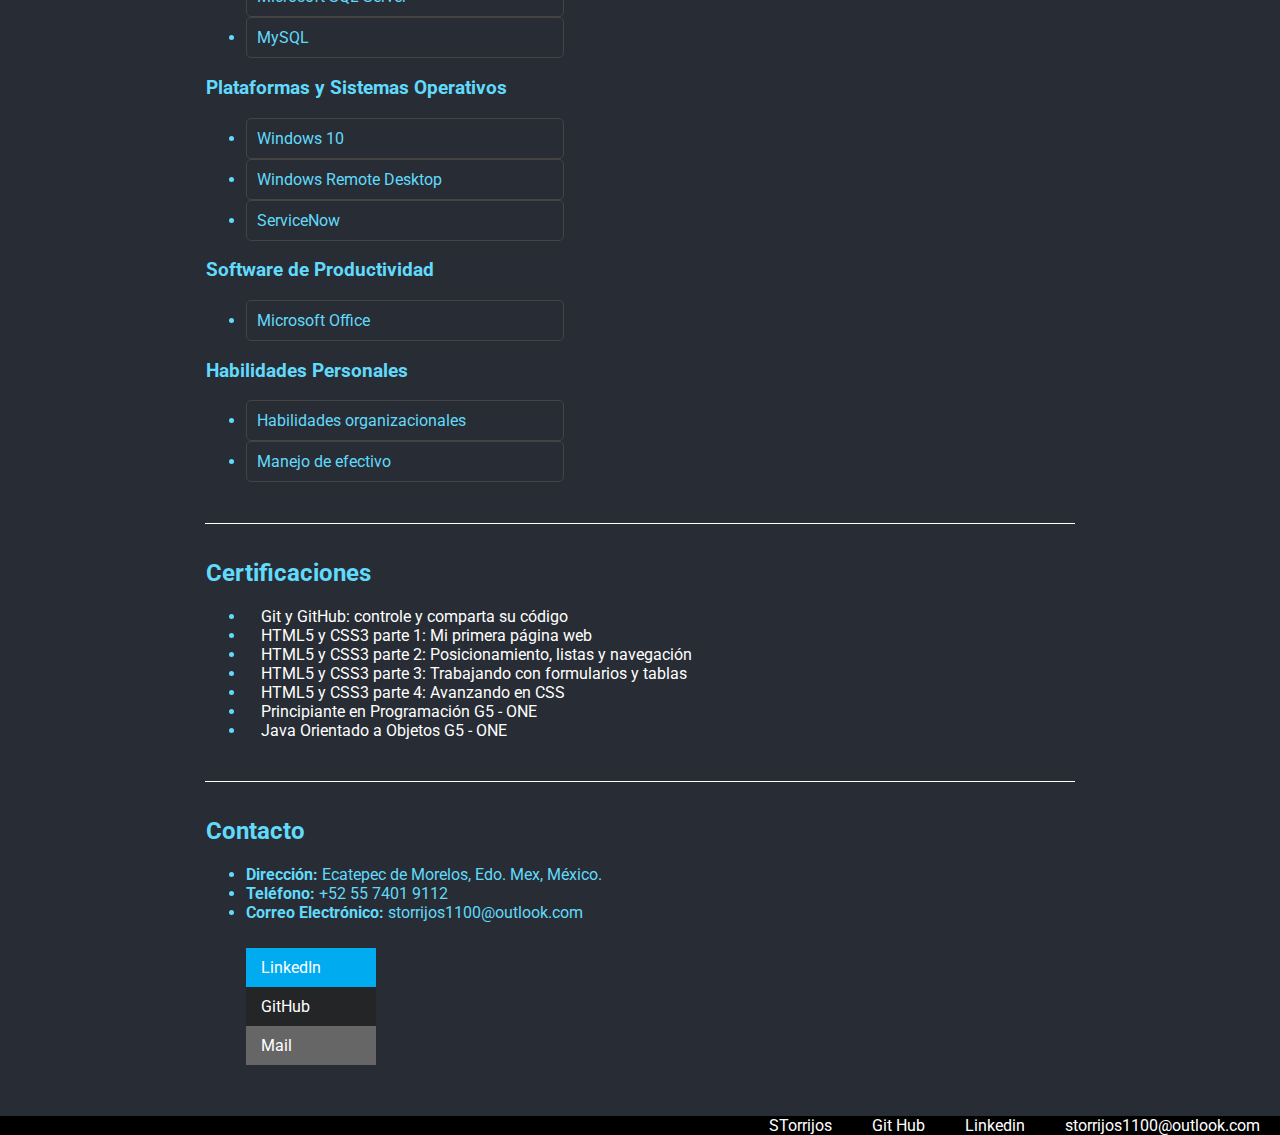
==== commit 6f44c0f1: "se agrega seccion certificados" ====
--- a/index.html
+++ b/index.html
@@ -1,232 +1,423 @@
 <!DOCTYPE html>
 <html lang="es">
-<head>
-    <meta charset="UTF-8">
-    <meta name="viewport" content="width=device-width, initial-scale=1.0">
+  <head>
+    <meta charset="UTF-8" />
+    <meta name="viewport" content="width=device-width, initial-scale=1.0" />
     <title>Samuel Torrijos &#128221;</title>
-    <link rel="stylesheet" href="styles.css">
-    <link rel="stylesheet" href="media.css">
-</head>
-<body>
-
+    <link rel="preconnect" href="https://fonts.googleapis.com">
+    <link rel="preconnect" href="https://fonts.gstatic.com" crossorigin>
+    <link href="https://fonts.googleapis.com/css2?family=Josefin+Sans:ital,wght@0,100..700;1,100..700&family=Roboto+Mono&family=Roboto:ital,wght@0,100;0,300;0,400;0,500;0,700;0,900;1,100;1,300;1,400;1,500;1,700;1,900&display=swap" rel="stylesheet"> 
+    <link rel="stylesheet" href="styles.css" />
+    <link rel="stylesheet" href="media.css" />
+  </head>
+  <body>
     <header>
-        <div class="head-1">  
-          <div class="typewriter">
-            <h1 id="typewriter-text"></h1>
+      <div class="head-1">
+        <div class="typewriter">
+          <h1 id="typewriter-text"></h1>
+        </div>
+
+        <div class="image-container">
+          <img src="images/IMG_sam.jpg" alt="Descripción de la imagen" />
+        </div>
+      </div>
+      <div class="navegador">
+        <nav>
+          <a href="#yo">Sobre Mi</a>
+          <a href="#infome">Informacion Personal</a>
+          <a href="#trayectoria">Trayectoria</a>
+          <a href="#estudios">Educacion</a>
+          <a href="#habilidades">Habilidades</a>
+          <a href="#contacto">Contacto</a>
+        </nav>
+      </div>
+    </header>
+    <div class="divisor-line"></div>
+
+    <main id="fade-in-div">
+      <section id="yo">
+        <div class="sobreMi">
+          <h1>¡Hola a todos!</h1>
+          <p>
+            Me complace presentarme como Técnico en Informática con experiencia
+            en una variedad de áreas especializadas. Mi enfoque principal ha
+            sido el mantenimiento de hardware, desde PC y laptops hasta cajeros
+            automáticos de pago y equipos de acceso vehicular, mantenimiento
+            preventivo a siete y servidores, switch y diagnóstico de fallas de
+            red.
+          </p>
+          <p>
+            Además de mi experiencia práctica, he obtenido certificaciones en
+            tecnologías clave que impulsan la industria actual. Estas incluyen:
+          </p>
+          <ul>
+            <li>
+              Certificaciones en HTML5 y CSS3, destacando en el avance en CSS y
+              el trabajo con formularios y tablas.
+            </li>
+            <li>
+              Dominio de Git y GitHub para el control y compartición efectiva
+              del código.
+            </li>
+            <li>
+              Profundización en Java, incluyendo conceptos de programación
+              orientada a objetos, colecciones, wrappers, expresiones lambda y
+              manejo de excepciones.
+            </li>
+          </ul>
+          <p>
+            Mi trayectoria laboral también abarca la gestión administrativa,
+            donde he manejado la documentación necesaria para facturación de
+            servicios, cotizaciones y órdenes de compra de refacciones. He
+            trabajado con plataformas como Astea y ServiceNow para atender
+            órdenes de servicio de manera eficiente y oportuna.
+          </p>
+          <p>
+            Además, tengo sólidos conocimientos en lógica de programación y
+            práctica en varios lenguajes, incluyendo C, C++, Java y Python.
+            También tengo experiencia en la creación y consulta de bases de
+            datos utilizando SQL Server y MySQL.
+          </p>
+          <p>
+            Estoy emocionado de poder aportar mis habilidades técnicas y
+            administrativas a cualquier equipo, y estoy ansioso por contribuir
+            al éxito de nuestros proyectos.
+          </p>
+        </div>
+      </section>
+      <div class="divisor-line"></div>
+      <section id="infome">
+        <div class="inf_me">
+          <h1>Información Personal</h1>
+          <ul>
+            <li><strong>Disponibilidad para viajar:</strong> Sí</li>
+            <li><strong>Fecha de nacimiento:</strong> 5/1/1992</li>
+            <li>
+              <strong>Grado de estudios más alto:</strong> Licenciatura
+              incompleta o en curso
+            </li>
+            <li>
+              <strong>Industria:</strong> Tecnologías de la información, Soporte
+              informático, Tecnología
+            </li>
+            <li><strong>Total de años de experiencia:</strong> 5</li>
+          </ul>
+        </div>
+      </section>
+      <div class="divisor-line"></div>
+      <section id="trayectoria">
+        <div class="trayec">
+          <h2>Experiencia Laboral</h2>
+          <div class="cont-exp">
+            <h3>Técnico de servicio</h3>
+            <p>
+              <strong>SKIDATA MEXICO - Monterrey, N. L.</strong><br />
+              marzo 2019 a marzo 2024
+            </p>
+            <ul>
+              <li>
+                Mantenimiento preventivo de software y hardware de PC,
+                servidores, site, equipos de acceso vehicular en diferentes
+                modelos de la marca (power gate, lite gate), máquinas
+                automáticas de pago en diferentes modelos de la marca (easy
+                cash, power cash, skiosk).
+              </li>
+              <li>
+                Mantenimiento preventivo y configuración de lectores de códigos
+                de barras y QR.
+              </li>
+              <li>
+                Monitoreo de antenas lectoras de tag tag máster, así como
+                configuración y alta de tags.
+              </li>
+              <li>
+                Diagnóstico de fallas en red, ponchado de UTP RJ45, detección de
+                fallas en comunicación entre equipos de la red, detección de
+                fallas en líneas de comunicación FO.
+              </li>
+              <li>
+                Apoyo en instalaciones nuevas para diversos clientes,
+                configuración de software y seguimiento de dominio de equipos a
+                servidor, instalación de cajeros automáticos de pago (Windows 7,
+                10, Windows Server, seguimiento de dominio).
+              </li>
+              <li>
+                Mantenimiento y monitoreo de equipos lectores de matrícula
+                lector visión, operación desde interfaz web del servidor
+                conectado en red, se atendían incidencias de diferencia de
+                matrícula, consultas de registros de matrícula y usuarios
+                abonados en sistema.
+              </li>
+              <li>
+                Mantenimiento preventivo de equipos codificadores, impresión
+                térmica, lectores de proximidad tarjetas RFID (grabación y
+                detección de fallas).
+              </li>
+              <li>
+                Apoyo administrativo generando reportes de servicio técnico,
+                organización y recopilación de documentos requeridos por
+                clientes para facturación y pago de servicios.
+              </li>
+              <li>
+                Constante comunicación con administradores de plazas comerciales
+                así como gerentes de operadoras de estacionamiento.
+              </li>
+              <li>
+                Apoyos en arqueos de cajeros automáticos cuando el cliente lo
+                requería, al igual que detección de faltantes que reportaban
+                clientes, seguimiento en sistema para diagnóstico.
+              </li>
+              <li>
+                Configuración de IP y DNS, al igual que carpetas compartidas en
+                red local.
+              </li>
+              <li>
+                Registro de servicios asignados a través de Astea y ServiceNow,
+                registro de incidentes, trabajos, números de parte,
+                diagnósticos, horas de trabajo, seguimiento de servicios con
+                múltiples días de visitas.
+              </li>
+              <li>
+                Verificación de servicios externos integrados a sistema como
+                Parco, Soriana (para pago de boletos en línea de cajas), Door
+                Access (el cliente abría puertas de acceso con códigos generados
+                en boletos de estacionamiento), se monitoreaban y levantaban
+                servicios si se caían a causa del sistema Parking Logic, de la
+                marca.
+              </li>
+              <li>
+                Trabajo con sistema de acceso vehicular, detección de presencia
+                electromagnética.
+              </li>
+              <li>Monitoreo y reporte de fallas en sistemas CCTV.</li>
+              <li>
+                Viajes cuando la empresa requería servicios fuera del estado de
+                México, elaboración de justificación de viáticos, emisión de
+                facturas.
+              </li>
+            </ul>
           </div>
-    
-          <div class="image-container">
-            <img src="images/IMG_sam.jpg" alt="Descripción de la imagen">
+
+          <div class="cont-exp">
+            <h3>Técnico Junior</h3>
+            <p>
+              <strong>Grupo Parcum - Ecatepec, Méx.</strong><br />
+              mayo 2017 a marzo 2019
+            </p>
+            <ul>
+              <li>
+                Mantenimiento preventivo y correctivo de equipos del
+                estacionamiento de plazas comerciales.
+              </li>
+              <li>Marcas de equipos: Equinsa, Mabic.</li>
+              <li>Reparación de tarjetas multicom Mabic.</li>
+              <li>
+                Mantenimiento preventivo a site y servidor de red equipos
+                estacionamiento.
+              </li>
+              <li>
+                Apoyo administrativo con reportes de mantenimiento, incidencias
+                de personal, envío de reportes de horas extra y días festivos.
+              </li>
+              <li>
+                A cargo de personal en ausencia de supervisor del área técnica.
+              </li>
+              <li>
+                Trabajo en conjunto con gerente de operadora de estacionamiento,
+                así como subgerentes y coordinadores.
+              </li>
+            </ul>
           </div>
-    
-        </div>
-        <div class="navegador">
-            <nav>
-                <a href="#yo">Sobre Mi</a>
-                <a href="#infome">Informacion Personal</a>
-                <a href="#trayectoria">Trayectoria</a>
-                <a href="#estudios">Educacion</a>
-                <a href="#habilidades">Habilidades</a>
-                <a href="#contacto">Contacto</a>
-            </nav>
-        </div>
-    </header>    
-    <div class="divisor-line"></div>
-    
-<main id="fade-in-div">
-    <section id="yo">
-       <div class="sobreMi">
-        <h1>¡Hola a todos!</h1>
-        <p>
-            Me complace presentarme como Técnico en Informática con experiencia en una variedad de áreas especializadas. Mi
-            enfoque principal ha sido el mantenimiento de hardware, desde PC y laptops hasta cajeros automáticos de pago y
-            equipos de acceso vehicular, mantenimiento preventivo a siete y servidores, switch y diagnóstico de fallas de red.
-        </p>
-        <p>
-            Además de mi experiencia práctica, he obtenido certificaciones en tecnologías clave que impulsan la industria
-            actual. Estas incluyen:
-        </p>
-        <ul>
-            <li>Certificaciones en HTML5 y CSS3, destacando en el avance en CSS y el trabajo con formularios y tablas.</li>
-            <li>Dominio de Git y GitHub para el control y compartición efectiva del código.</li>
-            <li>Profundización en Java, incluyendo conceptos de programación orientada a objetos, colecciones, wrappers,
-                expresiones lambda y manejo de excepciones.</li>
-        </ul>
-        <p>
-            Mi trayectoria laboral también abarca la gestión administrativa, donde he manejado la documentación necesaria para
-            facturación de servicios, cotizaciones y órdenes de compra de refacciones. He trabajado con plataformas como Astea y
-            ServiceNow para atender órdenes de servicio de manera eficiente y oportuna.
-        </p>
-        <p>
-            Además, tengo sólidos conocimientos en lógica de programación y práctica en varios lenguajes, incluyendo C, C++,
-            Java y Python. También tengo experiencia en la creación y consulta de bases de datos utilizando SQL Server y MySQL.
-        </p>
-        <p>
-            Estoy emocionado de poder aportar mis habilidades técnicas y administrativas a cualquier equipo, y estoy ansioso por
-            contribuir al éxito de nuestros proyectos.
-        </p>
-
-       </div>
-    </section>
-    <div class="divisor-line"></div>
-    <section id="infome">
-        <div class="inf_me">
-            <h1>Información Personal</h1>
+        </div>
+      </section>
+      <div class="divisor-line"></div>
+      <section id="estudios">
+        <div class="estudi">
+          <h2>Escolaridad</h2>
+
+          <div class="cont-exp-1">
+            <h3>Ingeniería en Comunicaciones y Electrónica</h3>
+            <p>
+              <strong>
+                Instituto Politécnico Nacional - Gustavo A. Madero, CDMX</strong
+              ><br />
+              enero 2012 a agosto 2014
+            </p>
+          </div>
+
+          <div class="cont-exp-1">
+            <h3>
+              Bachillerato Técnico o Certificación Profesional Técnica en
+              Informática
+            </h3>
+            <p>
+              <strong> Cbt Dr. Carlos Sosa Moss - Estado de México</strong
+              ><br />
+              agosto 2007 a agosto 2010
+            </p>
+          </div>
+        </div>
+      </section>
+
+      <div class="divisor-line"></div>
+
+      <div class="skills">
+        <section id="habilidades">
+          <h2>Habilidades</h2>
+          <h3>Desarrollo de Software y Programación</h3>
+          <ul>
+            <li>Java</li>
+            <li>JavaScript</li>
+            <li>CSS</li>
+            <li>HTML5</li>
+            <li>SQL</li>
+          </ul>
+          <h3>Herramientas y Plataformas de Desarrollo</h3>
+          <ul>
+            <li>Visual Studio</li>
+            <li>Eclipse</li>
+            <li>Git</li>
+            <li>GitHub</li>
+          </ul>
+          <h3>Bases de Datos</h3>
+          <ul>
+            <li>Microsoft SQL Server</li>
+            <li>MySQL</li>
+          </ul>
+          <h3>Plataformas y Sistemas Operativos</h3>
+          <ul>
+            <li>Windows 10</li>
+            <li>Windows Remote Desktop</li>
+            <li>ServiceNow</li>
+          </ul>
+          <h3>Software de Productividad</h3>
+          <ul>
+            <li>Microsoft Office</li>
+          </ul>
+          <h3>Habilidades Personales</h3>
+          <ul>
+            <li>Habilidades organizacionales</li>
+            <li>Manejo de efectivo</li>
+          </ul>
+        </section>
+      </div>
+
+      <div class="divisor-line"></div>
+
+      <div class="certificaciones">
+         <section id="certi">
+            <h2>Certificaciones</h2>
             <ul>
-                <li><strong>Disponibilidad para viajar:</strong> Sí</li>
-                <li><strong>Fecha de nacimiento:</strong> 5/1/1992</li>
-                <li><strong>Grado de estudios más alto:</strong> Licenciatura incompleta o en curso</li>
-                <li><strong>Industria:</strong> Tecnologías de la información, Soporte informático, Tecnología</li>
-                <li><strong>Total de años de experiencia:</strong> 5</li>
+                <li>
+                    <a href="https://app.aluracursos.com/user/storrijos1100/course/git-github-control-version/certificate"
+                        target="_blank">
+                        Git y GitHub: controle y comparta su código
+                    </a>
+                </li>
+                <li>
+                    <a href="https://app.aluracursos.com/user/storrijos1100/course/html5-css3-primera-pagina-web/certificate"
+                        target="_blank">
+                        HTML5 y CSS3 parte 1: Mi primera página web
+                    </a>
+                </li>
+                <li>
+                    <a href="https://app.aluracursos.com/user/storrijos1100/course/html5-css3-posicionamiento-listas-navegacion/certificate"
+                        target="_blank">
+                        HTML5 y CSS3 parte 2: Posicionamiento, listas y navegación
+                    </a>
+                </li>
+                <li>
+                    <a href="https://app.aluracursos.com/user/storrijos1100/course/html5-css3-formularios-tablas/certificate"
+                        target="_blank">
+                        HTML5 y CSS3 parte 3: Trabajando con formularios y tablas
+                    </a>
+                </li>
+                <li>
+                    <a href="https://app.aluracursos.com/user/storrijos1100/degree-programacion-primeros-pasos-grupo5-one-15570/certificate"
+                        target="_blank">
+                        HTML5 y CSS3 parte 4: Avanzando en CSS
+                    </a>
+                </li>
+                <li>
+                    <a href="https://app.aluracursos.com/user/storrijos1100/course/html5-css3-avanzando-css/certificate"
+                        target="_blank">
+                        Principiante en Programación G5 - ONE
+                    </a>
+                </li>
+                <li>
+                    <a href="https://app.aluracursos.com/user/storrijos1100/degree-javaoo-grupo5-one-15581/certificate"
+                        target="_blank">
+                        Java Orientado a Objetos G5 - ONE
+                    </a>
+                </li>
+
             </ul>
-        </div>
-    </section>
-    <div class="divisor-line"></div>
-    <section id="trayectoria">
-        <div class="trayec">
-         
-            
-            <h2>Experiencia Laboral</h2>
-            <div class="cont-exp">
-            <h3>Técnico de servicio</h3>
-        <p><strong>SKIDATA MEXICO - Monterrey, N. L.</strong><br>
-        marzo 2019 a marzo 2024</p>
-        <ul>
-            <li>Mantenimiento preventivo de software y hardware de PC, servidores, site, equipos de acceso vehicular en diferentes modelos de la marca (power gate, lite gate), máquinas automáticas de pago en diferentes modelos de la marca (easy cash, power cash, skiosk).</li>
-            <li>Mantenimiento preventivo y configuración de lectores de códigos de barras y QR.</li>
-            <li>Monitoreo de antenas lectoras de tag tag máster, así como configuración y alta de tags.</li>
-            <li>Diagnóstico de fallas en red, ponchado de UTP RJ45, detección de fallas en comunicación entre equipos de la red, detección de fallas en líneas de comunicación FO.</li>
-            <li>Apoyo en instalaciones nuevas para diversos clientes, configuración de software y seguimiento de dominio de equipos a servidor, instalación de cajeros automáticos de pago (Windows 7, 10, Windows Server, seguimiento de dominio).</li>
-            <li>Mantenimiento y monitoreo de equipos lectores de matrícula lector visión, operación desde interfaz web del servidor conectado en red, se atendían incidencias de diferencia de matrícula, consultas de registros de matrícula y usuarios abonados en sistema.</li>
-            <li>Mantenimiento preventivo de equipos codificadores, impresión térmica, lectores de proximidad tarjetas RFID (grabación y detección de fallas).</li>
-            <li>Apoyo administrativo generando reportes de servicio técnico, organización y recopilación de documentos requeridos por clientes para facturación y pago de servicios.</li>
-            <li>Constante comunicación con administradores de plazas comerciales así como gerentes de operadoras de estacionamiento.</li>
-            <li>Apoyos en arqueos de cajeros automáticos cuando el cliente lo requería, al igual que detección de faltantes que reportaban clientes, seguimiento en sistema para diagnóstico.</li>
-            <li>Configuración de IP y DNS, al igual que carpetas compartidas en red local.</li>
-            <li>Registro de servicios asignados a través de Astea y ServiceNow, registro de incidentes, trabajos, números de parte, diagnósticos, horas de trabajo, seguimiento de servicios con múltiples días de visitas.</li>
-            <li>Verificación de servicios externos integrados a sistema como Parco, Soriana (para pago de boletos en línea de cajas), Door Access (el cliente abría puertas de acceso con códigos generados en boletos de estacionamiento), se monitoreaban y levantaban servicios si se caían a causa del sistema Parking Logic, de la marca.</li>
-            <li>Trabajo con sistema de acceso vehicular, detección de presencia electromagnética.</li>
-            <li>Monitoreo y reporte de fallas en sistemas CCTV.</li>
-            <li>Viajes cuando la empresa requería servicios fuera del estado de México, elaboración de justificación de viáticos, emisión de facturas.</li>
-        </ul>
-         </div>
-        
-        <div class="cont-exp">
-         <h3>Técnico Junior</h3>
-        <p><strong>Grupo Parcum - Ecatepec, Méx.</strong><br>
-        mayo 2017 a marzo 2019</p>
-        <ul>
-            <li>Mantenimiento preventivo y correctivo de equipos del estacionamiento de plazas comerciales.</li>
-            <li>Marcas de equipos: Equinsa, Mabic.</li>
-            <li>Reparación de tarjetas multicom Mabic.</li>
-            <li>Mantenimiento preventivo a site y servidor de red equipos estacionamiento.</li>
-            <li>Apoyo administrativo con reportes de mantenimiento, incidencias de personal, envío de reportes de horas extra y días festivos.</li>
-            <li>A cargo de personal en ausencia de supervisor del área técnica.</li>
-            <li>Trabajo en conjunto con gerente de operadora de estacionamiento, así como subgerentes y coordinadores.</li>
-        </ul>
-        </div>
-        </div>
-    </section>
-    <div class="divisor-line"></div>
-    <section id="estudios">
-        <div class="estudi">
-        <h2>Escolaridad</h2>
-        
-        <div class="cont-exp-1">
-        <h3> Ingeniería en Comunicaciones y Electrónica</h3>
-        <p><strong>   Instituto Politécnico Nacional - Gustavo A. Madero, CDMX</strong><br>
-        enero 2012 a agosto 2014</p>
-        </div>
-        
-        <div class="cont-exp-1">
-        <h3> Bachillerato Técnico o Certificación Profesional Técnica en Informática</h3>
-        <p><strong>   Cbt Dr. Carlos Sosa Moss - Estado de México</strong><br>
-           agosto 2007 a agosto 2010</p>
-        </div>   
-         </div>
-    </section>
-    
-    <div class="divisor-line"></div>
-
-    
-        <div class="skills">
-        <section id="habilidades">
-            <h2>Habilidades</h2>
-            <h3>Desarrollo de Software y Programación</h3>
+         </section>
+      </div>
+
+      <div class="divisor-line"></div>
+      
+      <div class="contact">
+        <section id="contacto">
+          <h2>Contacto</h2>
+          <ul>
+            <li>
+              <strong>Dirección:</strong> Ecatepec de Morelos, Edo. Mex, México.
+            </li>
+            <li><strong>Teléfono:</strong> +52 55 7401 9112</li>
+            <li>
+              <strong>Correo Electrónico:</strong> storrijos1100@outlook.com
+            </li>
+          </ul>
+
+          <div class="social">
             <ul>
-                <li>Java</li>
-                <li>JavaScript</li>
-                <li>CSS</li>
-                <li>HTML5</li>
-                <li>SQL</li>
+              <!--<li><a href="https://www.facebook.com/STorrijos0105" target="_blank" class="icon-facebook">Facebook</a></li>-->
+              <li>
+                <a
+                  href="https://www.linkedin.com/in/samuel-torrijos-tiburcio-95903b163"
+                  target="_blank"
+                  class="icon-linkedin"
+                  >LinkedIn</a
+                >
+              </li>
+              <li>
+                <a
+                  href="https://github.com/SamFlynn0105"
+                  target="_blank"
+                  class="icon-github"
+                  >GitHub</a
+                >
+              </li>
+              <li>
+                <a href="mailto:storrijos1100@outlook.com" class="icon-mail"
+                  >Mail</a
+                >
+              </li>
             </ul>
-            <h3>Herramientas y Plataformas de Desarrollo</h3>
-            <ul>
-                <li>Visual Studio</li>
-                <li>Eclipse</li>
-                <li>Git</li>
-                <li>GitHub</li>
-            </ul>
-            <h3>Bases de Datos</h3>
-            <ul>
-                <li>Microsoft SQL Server</li>
-                <li>MySQL</li>
-            </ul>
-            <h3>Plataformas y Sistemas Operativos</h3>
-            <ul>
-                <li>Windows 10</li>
-                <li>Windows Remote Desktop</li>
-                <li>ServiceNow</li>
-            </ul>
-            <h3>Software de Productividad</h3>
-            <ul>
-                <li>Microsoft Office</li>
-            </ul>
-            <h3>Habilidades Personales</h3>
-            <ul>
-                <li>Habilidades organizacionales</li>
-                <li>Manejo de efectivo</li>
-            </ul>
+          </div>
         </section>
-        </div>
-            
-
-    <div class="divisor-line"></div>
-    
-    <div class="contact">
-    <section id="contacto">
-        <h2>Contacto</h2>
-        <ul>
-            <li><strong>Dirección:</strong> Ecatepec de Morelos, Edo. Mex, México.</li>
-            <li><strong>Teléfono:</strong> +52 55 7401 9112</li>
-            <li><strong>Correo Electrónico:</strong> storrijos1100@outlook.com</li>
-        </ul>
-
-        <div class="social">
-            <ul>
-                <!--<li><a href="https://www.facebook.com/STorrijos0105" target="_blank" class="icon-facebook">Facebook</a></li>-->
-                <li><a href="https://www.linkedin.com/in/samuel-torrijos-tiburcio-95903b163" target="_blank" class="icon-linkedin">LinkedIn</a></li>
-                <li><a href="https://github.com/SamFlynn0105" target="_blank" class="icon-github">GitHub</a></li>
-                <li><a href="mailto:storrijos1100@outlook.com" class="icon-mail">Mail</a></li>
-            </ul>
-        </div>
-    
-    </section>
+      </div>
+
+      <button id="toTopBtn" onclick="scrollToTop()">↑</button>
+      <script src="script.js"></script>
+    </main>
+  </body>
+  <footer>
+    <div class="firmaStot">
+      <nav>
+        <a href="">STorrijos</a>
+        <a href="https://github.com/SamFlynn0105" target="_blank"> Git Hub</a>
+        <a
+          href="https://www.linkedin.com/in/samuel-torrijos-tiburcio-95903b163"
+          target="_blank"
+        >
+          Linkedin</a
+        >
+        <a href="mailto:storrijos1100@outlook.com">
+          storrijos1100@outlook.com</a
+        >
+      </nav>
     </div>
-
-    <button id="toTopBtn" onclick="scrollToTop()">↑</button> 
-    <script src="script.js"></script>
-</main>
-</body>
-<footer>
-    <div class="firmaStot">
-        <nav>
-            <a href="">STorrijos</a>
-            <a href="https://github.com/SamFlynn0105" target="_blank">   Git Hub</a>
-            <a href="https://www.linkedin.com/in/samuel-torrijos-tiburcio-95903b163" target="_blank">   Linkedin</a>
-            <a href="mailto:storrijos1100@outlook.com">   storrijos1100@outlook.com</a>
-        </nav>
-    </div>
-</footer>
+  </footer>
 </html>
- --- a/styles.css
+++ b/styles.css
@@ -1,259 +1,291 @@
 body {
-    font-family: 'Courier New', Courier, monospace;
-    background-color: #282c34;
-    min-height: 100vh;
-    margin: 0;
-    display: block;
-}
+  font-family: "Roboto", sans-serif;
+  background-color: #282c34;
+  min-height: 100vh;
+  margin: 0;
+  display: block;
+}
+  
 
 .divisor-line {
-    width: 70%;
-    margin: auto;
-    border: 1px solid rgb(255, 255, 255);
-    border-bottom: 1px;
-    
-
+  width: 70%;
+  margin: auto;
+  border: 1px solid rgb(255, 255, 255);
+  border-bottom: 1px;
 }
 
 .head-1 {
-    width: 70%;
-    height: 200px;
-    margin: auto;
-    
-    padding: 40px 0px 0px 0px;
+  width: 70%;
+  height: 200px;
+  margin: auto;
+
+  padding: 40px 0px 0px 0px;
 }
 
 .typewriter {
-    /*justify-content: center;
+  /*justify-content: center;
     align-items: normal;*/
-    display: flex;
-    margin: auto;
-    color: #61dafb;
-    float: left;
-    padding: 60px 0px 0px 0px;
-    h1 {
-        border-right: .15em solid #61dafb;
-        white-space: nowrap;
-        overflow: hidden;
-    }
+  display: flex;
+  margin: auto;
+  color: #61dafb;
+  float: left;
+  padding: 60px 0px 0px 0px;
+  h1 {
+    border-right: 0.15em solid #61dafb;
+    white-space: nowrap;
+    overflow: hidden;
+  }
 }
 
 .image-container {
-    width: 170px;
-    height: 170px;
-    border: 5px solid #ffffff;
-    border-radius: 50%;
-    overflow: hidden;
-    background-color: #fff;
-    margin: 5px; /* Ajuste para un pequeño margen */
-    /*display: flex;*/
-    /*justify-content: flex-end;*/
-    /*align-items: flex-start;*/
-    float: right;
-
-    img {
+  width: 170px;
+  height: 170px;
+  border: 5px solid #ffffff;
+  border-radius: 50%;
+  overflow: hidden;
+  background-color: #fff;
+  margin: 5px; /* Ajuste para un pequeño margen */
+  /*display: flex;*/
+  /*justify-content: flex-end;*/
+  /*align-items: flex-start;*/
+  float: right;
+
+  img {
     width: 100%;
     height: 100%;
     object-fit: cover;
-    }
+  }
 }
 
 .navegador {
-    width: 70%;
-    margin: auto;
-    padding: 5px;
-    display: table;
-    
-
-    nav {
-        display: flex;
-        justify-content: left;
-    }
-    nav a {
-        color: white;
-        text-decoration: none;
-        padding: 10px 10px;
-        display: block;
-    }
-    nav a:hover {
-        background-color: #575757;
-    }
+  width: 70%;
+  margin: auto;
+  padding: 5px;
+  display: table;
+
+  nav {
+    display: flex;
+    justify-content: left;
+  }
+  nav a {
+    color: white;
+    text-decoration: none;
+    padding: 10px 10px;
+    display: block;
+  }
+  nav a:hover {
+    background-color: #575757;
+  }
 }
 
 @keyframes typing {
-    from { width: 0 }
-    to { width: 100% }
+  from {
+    width: 0;
+  }
+  to {
+    width: 100%;
+  }
 }
 
 @keyframes blink-caret {
-    from, to { border-color: transparent }
-    50% { border-color: #61dafb }
+  from,
+  to {
+    border-color: transparent;
+  }
+  50% {
+    border-color: #61dafb;
+  }
 }
 
 .sobreMi {
-   
+  width: 70%;
+  margin: auto;
+  padding: 15px 0px 25px 0px;
+  color: #61dafb;
+}
+
+.inf_me {
+  width: 70%;
+  margin: auto;
+  padding: 15px 0px 0px 0px;
+  color: #61dafb;
+  text-align: justify;
+  align-content: center;
+  /*padding: 5px 0px 0px 30px;*/
+}
+
+.trayec {
+  width: 70%;
+  margin: auto;
+  padding: 15px 0px 25px 0px;
+  color: #61dafb;
+
+  .cont-exp {
+    width: 90%;
+    margin: auto;
+    border-left: 1px solid rgb(68, 68, 68);
+    /*border: 1px 0px 0px 0px;*/
+    padding-left: 20px;
+    padding-bottom: 20px;
+  }
+}
+
+.estudi {
+  width: 70%;
+  margin: auto;
+  padding: 15px 0px 25px 0px;
+  color: #61dafb;
+
+  .cont-exp-1 {
+    width: 90%;
+    margin: auto;
+    border-left: 1px solid rgb(68, 68, 68);
+    /*border: 1px 0px 0px 0px;*/
+    padding-left: 20px;
+    padding-bottom: 20px;
+  }
+}
+
+.skills {
+  width: 70%;
+  margin: auto;
+  padding: 15px 0px 25px 0px;
+  color: #61dafb;
+  display: flex;
+
+  li {
+    border: 1px solid rgb(68, 68, 68);
+    border-radius: 5px;
+    padding: 10px 10px 10px 10px;
+  }
+}
+
+.certificaciones {
     width: 70%;
     margin: auto;
     padding: 15px 0px 25px 0px;
     color: #61dafb;
-}
-
-.inf_me {
-    width: 70%;
-    margin: auto;
-    padding: 15px 0px 0px 0px;
-    color: #61dafb;
-    text-align: justify;
-    align-content: center;
-    /*padding: 5px 0px 0px 30px;*/
-
-}
-
-.trayec {
-    width: 70%;
-    margin: auto;
-    padding: 15px 0px 25px 0px;
-    color: #61dafb; 
-    
-    .cont-exp {
-        width: 90%;
-        margin: auto;
-        border-left: 1px solid rgb(68, 68, 68);
-        /*border: 1px 0px 0px 0px;*/
-        padding-left: 20px ;
-        padding-bottom: 20px; 
-    }
-}
-
-.estudi {
-    width: 70%;
-    margin: auto;
-    padding: 15px 0px 25px 0px;
-    color: #61dafb;
-
-    .cont-exp-1 {
-        width: 90%;
-        margin: auto;
-        border-left: 1px solid rgb(68, 68, 68);
-        /*border: 1px 0px 0px 0px;*/
-        padding-left: 20px ;
-        padding-bottom: 20px; 
-    }
-}
-
-.skills {
-    width: 70%;
-    margin: auto;
-    padding: 15px 0px 25px 0px;
-    color: #61dafb;
-    display: flex;
-
-    li {
-        border: 1px solid rgb(68, 68, 68);
-        border-radius: 5px;
-        padding: 10px 10px 10px 10px;
+
+    a {
+        color: #ffffff;
+        text-decoration: none;
+        padding: 15px 15px 25px 15px;
+        
+    }
+
+    a:hover {
+        text-decoration: none;
+        color: chartreuse;
     }
 }
 
 .contact {
-    width: 70%;
-    margin: auto;
-    padding: 15px 0px 25px 0px;
-    color: #61dafb;
+  width: 70%;
+  margin: auto;
+  padding: 15px 0px 25px 0px;
+  color: #61dafb;
 }
 
 /* seccion  contacto*/
 .social {
-	position: relative; /* Hacemos que la posición en pantalla sea fija para que siempre se muestre en pantalla*/
-	/*left: 0; /* Establecemos la barra en la izquierda */
-    top: 10px; /* Bajamos la barra 200px de arriba a abajo */
-	z-index: 2000; /* Utilizamos la propiedad z-index para que no se superponga algún otro elemento como sliders, galerías, etc */
-}
-
-	.social ul {
-		list-style:none;
-	}
-
-	.social ul li a {
-		display: block;
-        width: 100px;
-		color:#fff;
-		background: #000;
-		padding: 10px 15px;
-		text-decoration: none;
-		-webkit-transition:all 500ms ease;
-		-o-transition:all 500ms ease;
-		transition:all 500ms ease; /* Establecemos una transición a todas las propiedades */
-	}
-
-	.social ul li .icon-facebook {background:#3b5998;} /* Establecemos los colores de cada red social, aprovechando su class */
-	.social ul li .icon-linkedin {background: #00abf0;}
-    .social ul li .icon-github {background: #242526;}
-	.social ul li .icon-mail {background: #666666;}
-
-	.social ul li a:hover {
-		/* Cambiamos el fondo cuando el usuario pase el mouse */
-    background: #000; 
-    /* Hacemos mas grande el espacio cuando el usuario pase el mouse */
-		padding: 10px 30px; 
-	}
+  position: relative; /* Hacemos que la posición en pantalla sea fija para que siempre se muestre en pantalla*/
+  /*left: 0; /* Establecemos la barra en la izquierda */
+  top: 10px; /* Bajamos la barra 200px de arriba a abajo */
+  z-index: 2000; /* Utilizamos la propiedad z-index para que no se superponga algún otro elemento como sliders, galerías, etc */
+}
+
+.social ul {
+  list-style: none;
+}
+
+.social ul li a {
+  display: block;
+  width: 100px;
+  color: #fff;
+  background: #000;
+  padding: 10px 15px;
+  text-decoration: none;
+  -webkit-transition: all 500ms ease;
+  -o-transition: all 500ms ease;
+  transition: all 500ms ease; /* Establecemos una transición a todas las propiedades */
+}
+
+.social ul li .icon-facebook {
+  background: #3b5998;
+} /* Establecemos los colores de cada red social, aprovechando su class */
+.social ul li .icon-linkedin {
+  background: #00abf0;
+}
+.social ul li .icon-github {
+  background: #242526;
+}
+.social ul li .icon-mail {
+  background: #666666;
+}
+
+.social ul li a:hover {
+  /* Cambiamos el fondo cuando el usuario pase el mouse */
+  background: #000;
+  /* Hacemos mas grande el espacio cuando el usuario pase el mouse */
+  padding: 10px 30px;
+}
 
 /*firma Stot*/
 footer {
-    position: sticky;
-    top: 100vh;
-
-.firmaStot {
+  position: sticky;
+  top: 100vh;
+
+  .firmaStot {
     text-align: right;
-    background-color: rgb(0, 0, 0) ;
+    background-color: rgb(0, 0, 0);
     color: rgb(85, 82, 82);
     margin: auto;
     width: 100%;
 
     nav {
-        display: flex;
-        justify-content: right;
+      display: flex;
+      justify-content: right;
     }
     nav a {
-        color: white;
-        text-decoration: none;
-        padding: 0px 20px 0px 20px;
-        display: block;
+      color: white;
+      text-decoration: none;
+      padding: 0px 20px 0px 20px;
+      display: block;
     }
     nav a:hover {
-        background-color: #575757;
-    }
-}
+      background-color: #575757;
+    }
+  }
 }
 
 #fade-in-div {
-    opacity: 0;
-    transition: opacity 2s ease-in-out;
-    padding: 20px;
+  opacity: 0;
+  transition: opacity 2s ease-in-out;
+  padding: 20px;
 }
 
 #fade-in-div.visible {
-    opacity: 1;
+  opacity: 1;
 }
 
 /* styles.css */
 #toTopBtn {
-    position: fixed;
-    margin: auto;
-    bottom: 40px;
-    right: 40px;
-    z-index: 100;
-    border: none;
-    outline: none;
-    background-color: #537ced;
-    color: white;
-    cursor: pointer;
-    padding: 15px;
-    border-radius: 10px;
-    font-size: 18px;
-    display: none; /* Oculto por defecto */
+  position: fixed;
+  margin: auto;
+  bottom: 40px;
+  right: 40px;
+  z-index: 100;
+  border: none;
+  outline: none;
+  background-color: #537ced;
+  color: white;
+  cursor: pointer;
+  padding: 15px;
+  border-radius: 10px;
+  font-size: 18px;
+  display: none; /* Oculto por defecto */
 }
 
 #toTopBtn:hover {
-    background-color: #000000;
-}+  background-color: #000000;
+}
--- a/media.css
+++ b/media.css
@@ -1,96 +1,92 @@
-@media screen and (max-width: 950px ) {
-    
-    
-    .typewriter {
-        /*justify-content: center;
+@media screen and (max-width: 950px) {
+  .typewriter {
+    /*justify-content: center;
         align-items: normal;*/
-        padding: 200px 0px 20px 15px;
-        h1 {
-            margin: auto;
-            font-size: x-large;
-        }
+    padding: 200px 0px 20px 15px;
+    h1 {
+      margin: auto;
+      font-size: x-large;
     }
-    
-    .head-1 {
-        width: 100%;
-        height: 200px;
-        margin: auto;
-        
-        padding: 40px 0px 0px 0px;
+  }
+
+  .head-1 {
+    width: 100%;
+    height: 200px;
+    margin: auto;
+
+    padding: 40px 0px 0px 0px;
+  }
+
+  .sobreMi {
+    width: 100%;
+  }
+
+  .divisor-line {
+    width: 100%;
+  }
+
+  .inf_me {
+    width: 100%;
+    padding: 0;
+  }
+
+  .trayec {
+    width: 100%;
+
+    .cont-exp {
+      width: 100%;
     }
+  }
 
-    .sobreMi {
-   
-        width: 100%;
+  .estudi {
+    width: 100%;
+
+    .cont-exp-1 {
+      width: 100%;
     }
+  }
 
-    .divisor-line {
-        width: 100%;
-    
+  .skills {
+    width: 100%;
+  }
+
+  .certificaciones {
+    width: 100%;
+  }
+
+  .navegador {
+    width: 90%;
+    font-size: small;
+
+    nav {
+      display: contents;
+      justify-content: left;
     }
+    nav a {
+      color: white;
+      text-decoration: none;
+      padding: 10px 10px;
+      display: block;
+    }
+    nav a:hover {
+      background-color: #575757;
+    }
+  }
 
-    .inf_me {
-        width: 100%;
-        padding: 0;
-    
+  .image-container {
+    position: absolute;
+    top: 0;
+    padding: 0;
+    display: flex;
+    margin: 20px; /* Ajuste para un pequeño margen */
+    /*display: flex;*/
+    /*justify-content: flex-end;*/
+    align-items: center;
+
+    img {
+      width: 200px;
+      height: 200px;
+      /*object-fit: cover;*/
     }
-
-    .trayec {
-        width: 100%;; 
-        
-        .cont-exp {
-            width: 100%;
-         
-        }
-    }
-
-    .estudi {
-        width: 100%;
-    
-        .cont-exp-1 {
-            width: 100%;
-        }
-    }
-
-    .skills {
-        width: 100%;
-    }
-
-    .navegador {
-        width: 90%;
-        font-size: small;
-    
-        nav {
-            display: contents;
-            justify-content: left;
-        }
-        nav a {
-            color: white;
-            text-decoration: none;
-            padding: 10px 10px;
-            display: block;
-        }
-        nav a:hover {
-            background-color: #575757;
-        }
-    }
-    
-
-    .image-container {
-        
-        position: absolute;
-        top: 0;
-        padding: 0;
-        display: flex;
-        margin: 20px; /* Ajuste para un pequeño margen */
-        /*display: flex;*/
-        /*justify-content: flex-end;*/
-        align-items: center;
-    
-        img {
-           width: 200px;
-           height: 200px;
-           /*object-fit: cover;*/
-        }
-    }
+  }
 }
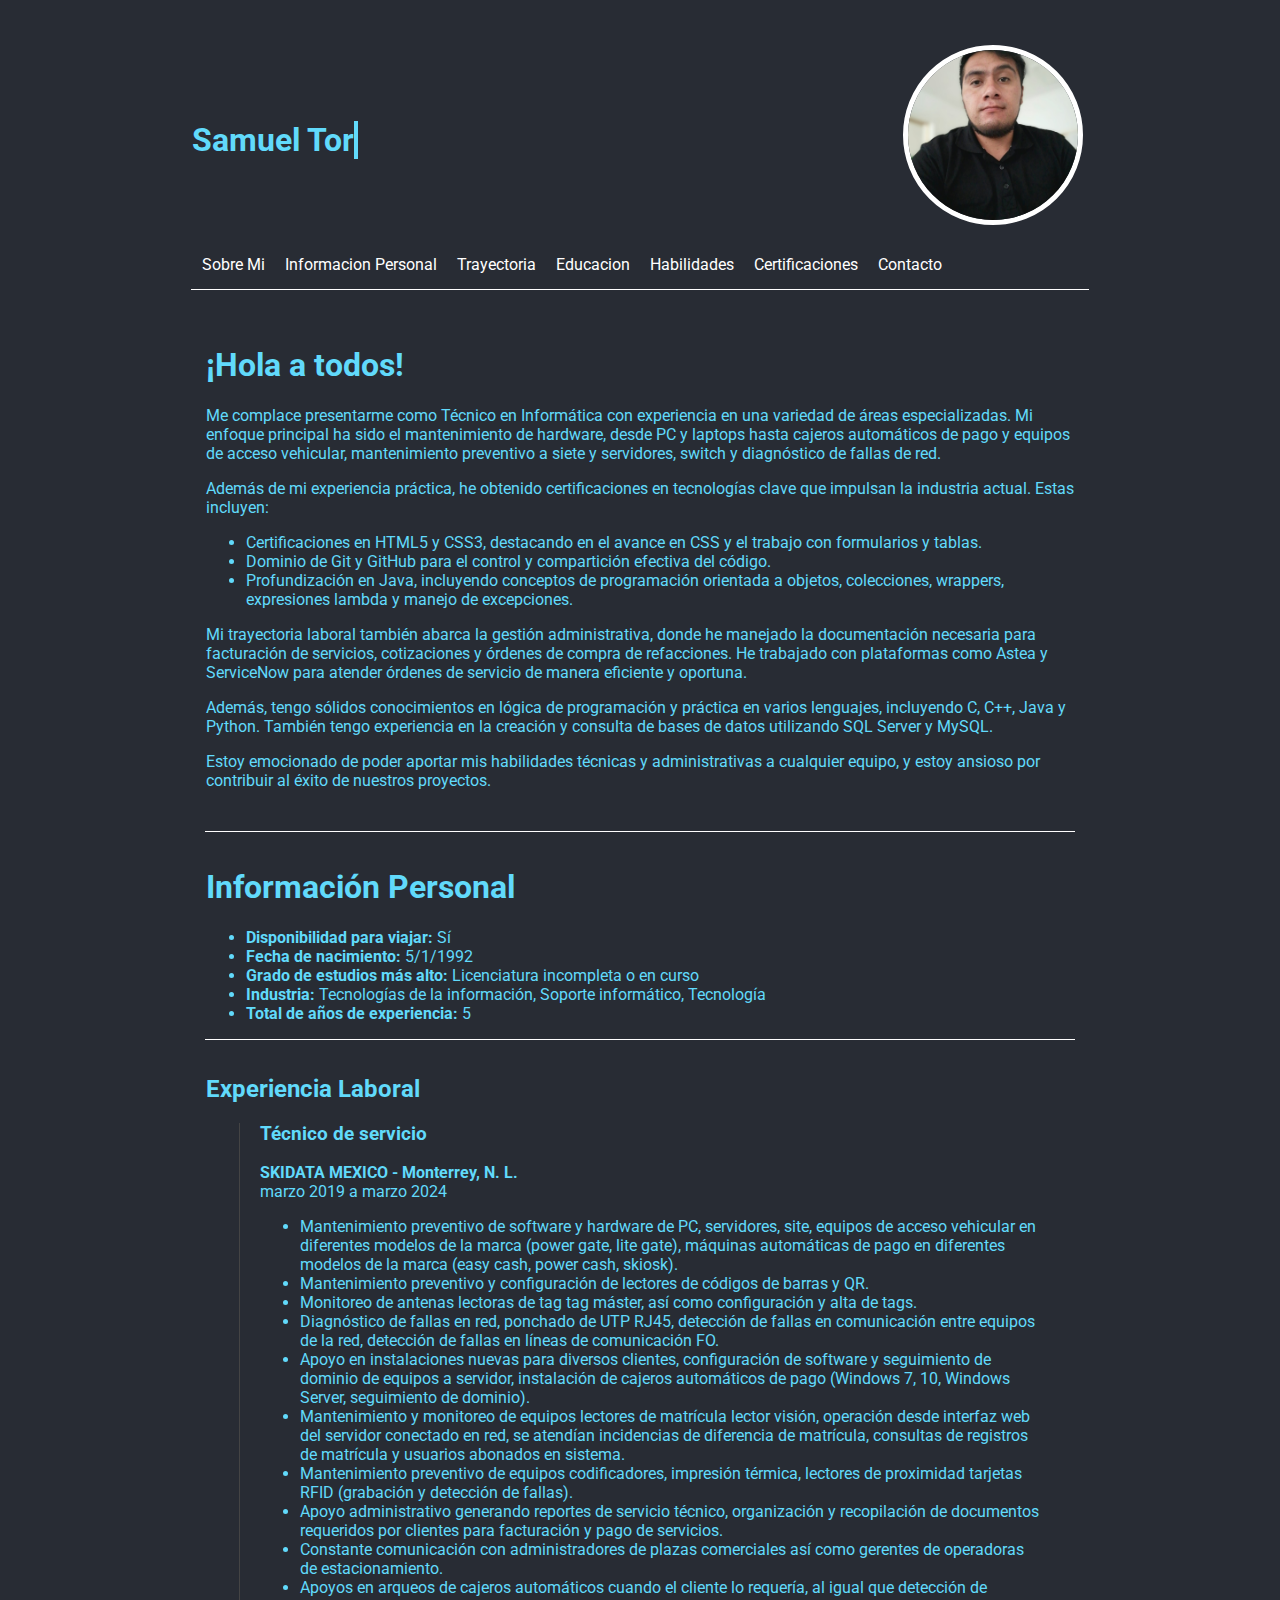
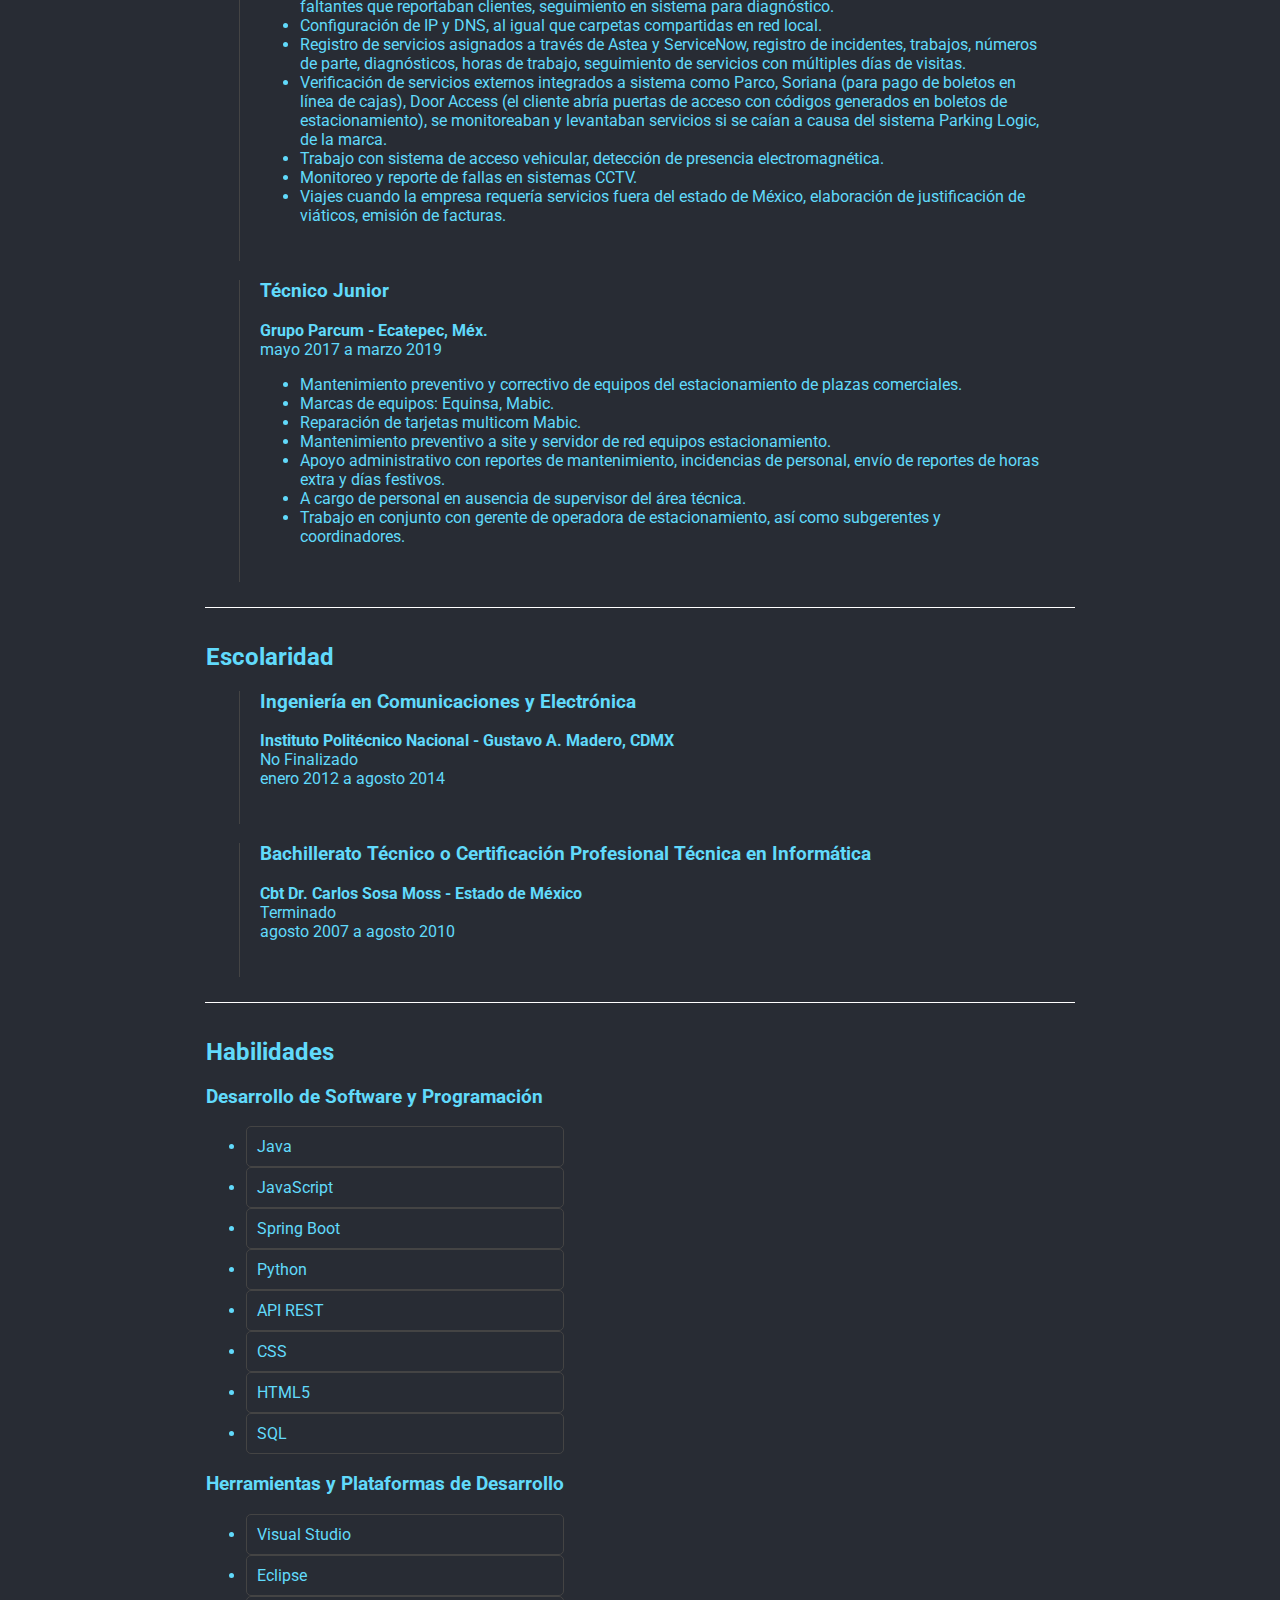
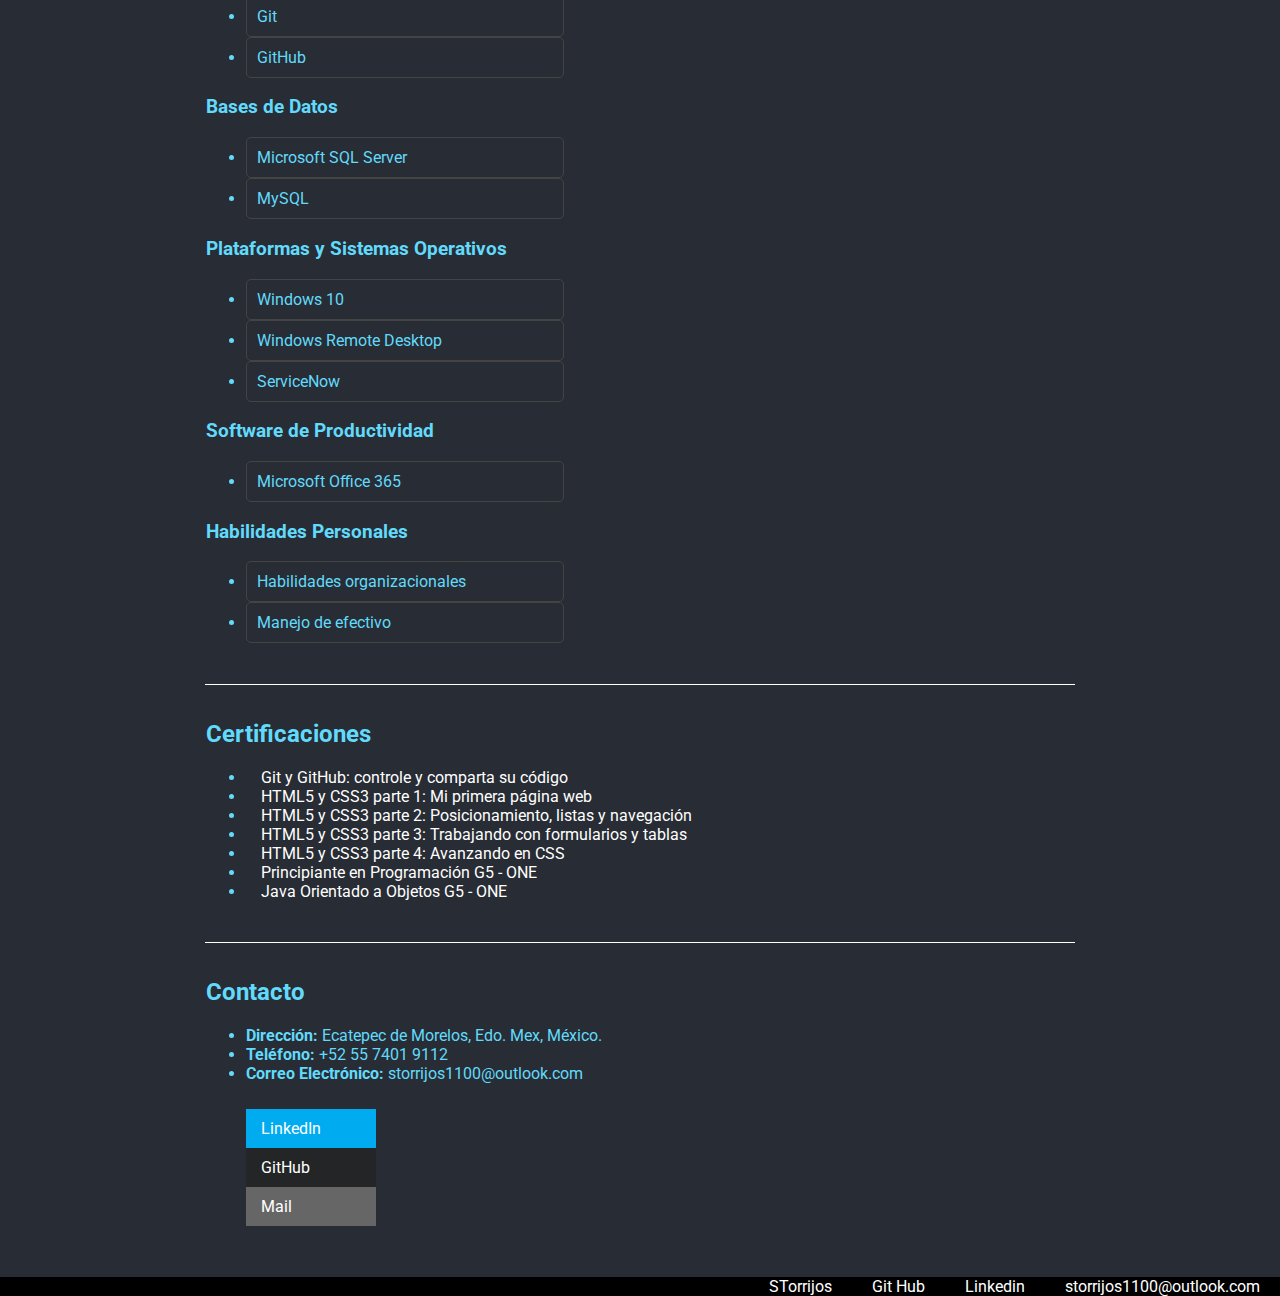
==== commit 3fda41d7: "se actualiza pagina" ====
--- a/index.html
+++ b/index.html
@@ -28,6 +28,7 @@
           <a href="#trayectoria">Trayectoria</a>
           <a href="#estudios">Educacion</a>
           <a href="#habilidades">Habilidades</a>
+          <a href="#certi">Certificaciones</a>
           <a href="#contacto">Contacto</a>
         </nav>
       </div>
@@ -241,6 +242,7 @@
               <strong>
                 Instituto Politécnico Nacional - Gustavo A. Madero, CDMX</strong
               ><br />
+              No Finalizado<br />
               enero 2012 a agosto 2014
             </p>
           </div>
@@ -253,6 +255,7 @@
             <p>
               <strong> Cbt Dr. Carlos Sosa Moss - Estado de México</strong
               ><br />
+              Terminado<br />
               agosto 2007 a agosto 2010
             </p>
           </div>
@@ -268,6 +271,9 @@
           <ul>
             <li>Java</li>
             <li>JavaScript</li>
+            <li>Spring Boot</li>
+            <li>Python</li>
+            <li>API REST</li>
             <li>CSS</li>
             <li>HTML5</li>
             <li>SQL</li>
@@ -292,7 +298,7 @@
           </ul>
           <h3>Software de Productividad</h3>
           <ul>
-            <li>Microsoft Office</li>
+            <li>Microsoft Office 365</li>
           </ul>
           <h3>Habilidades Personales</h3>
           <ul>
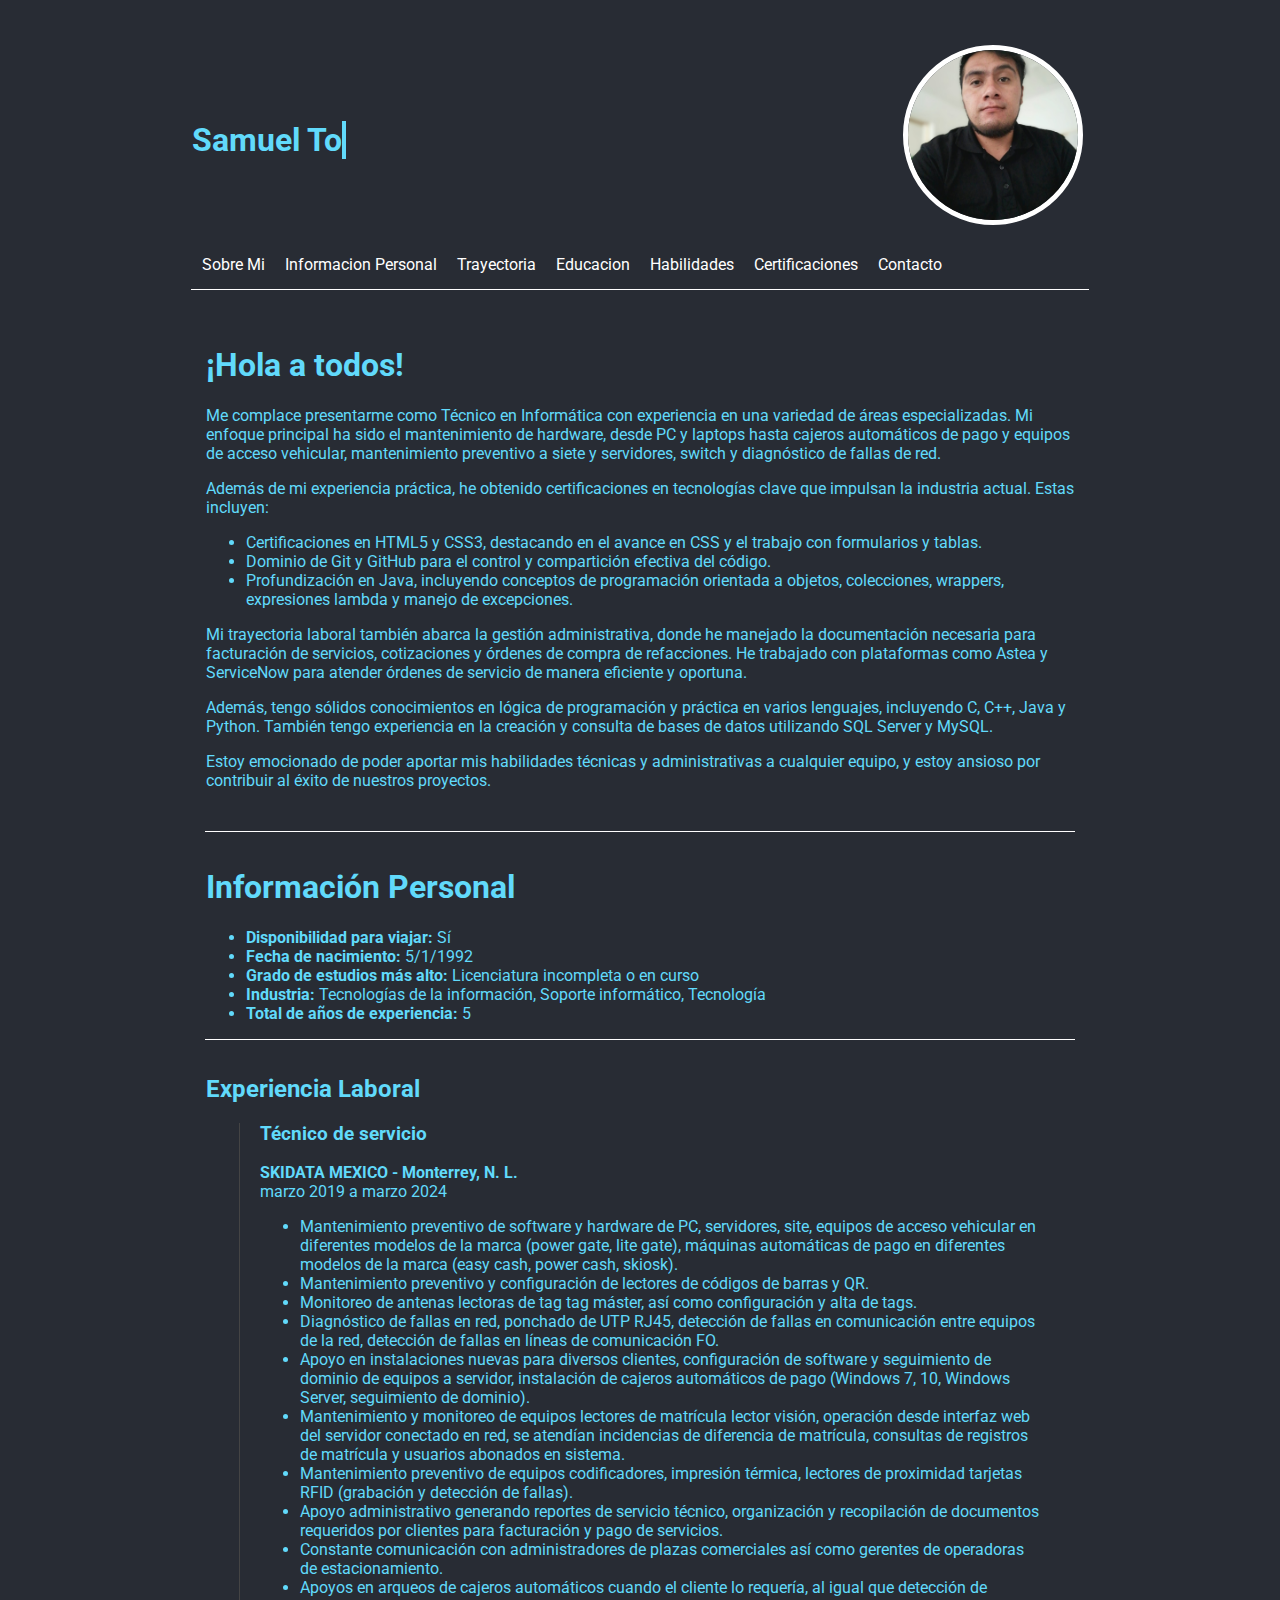
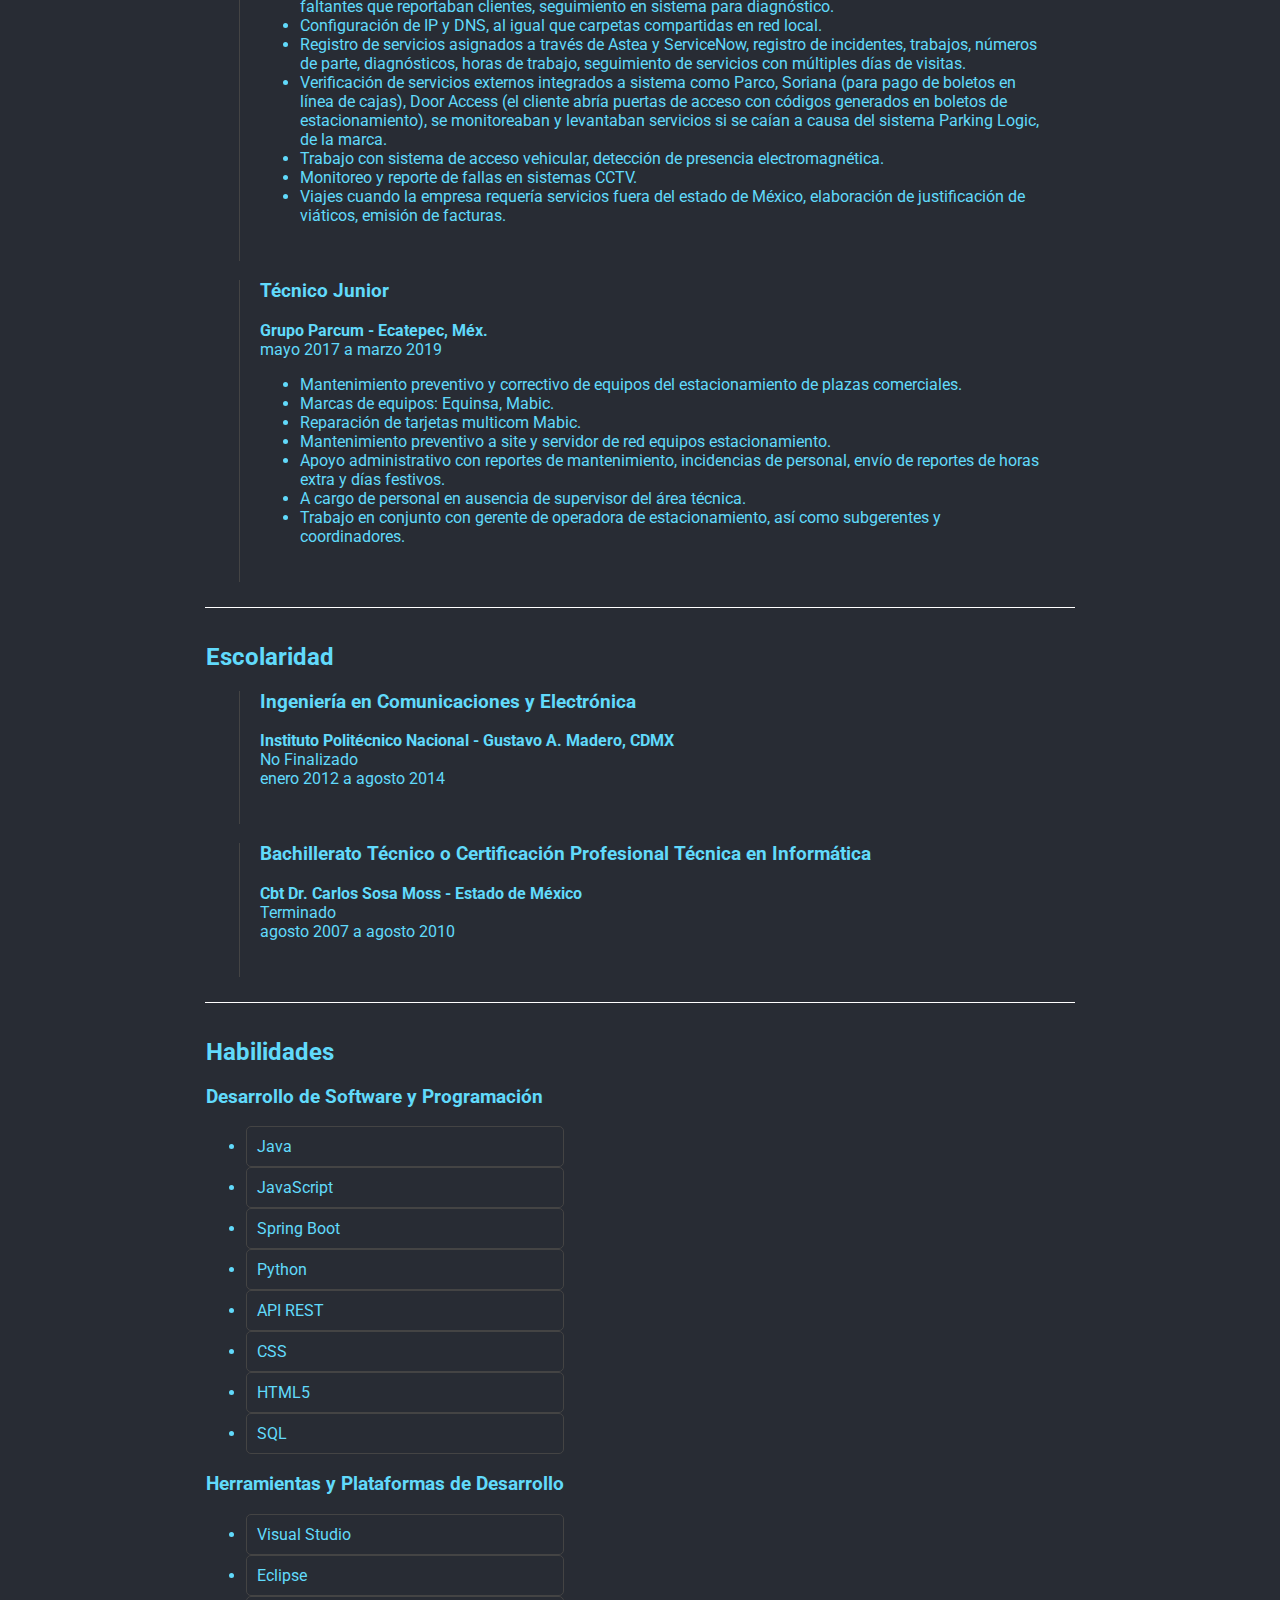
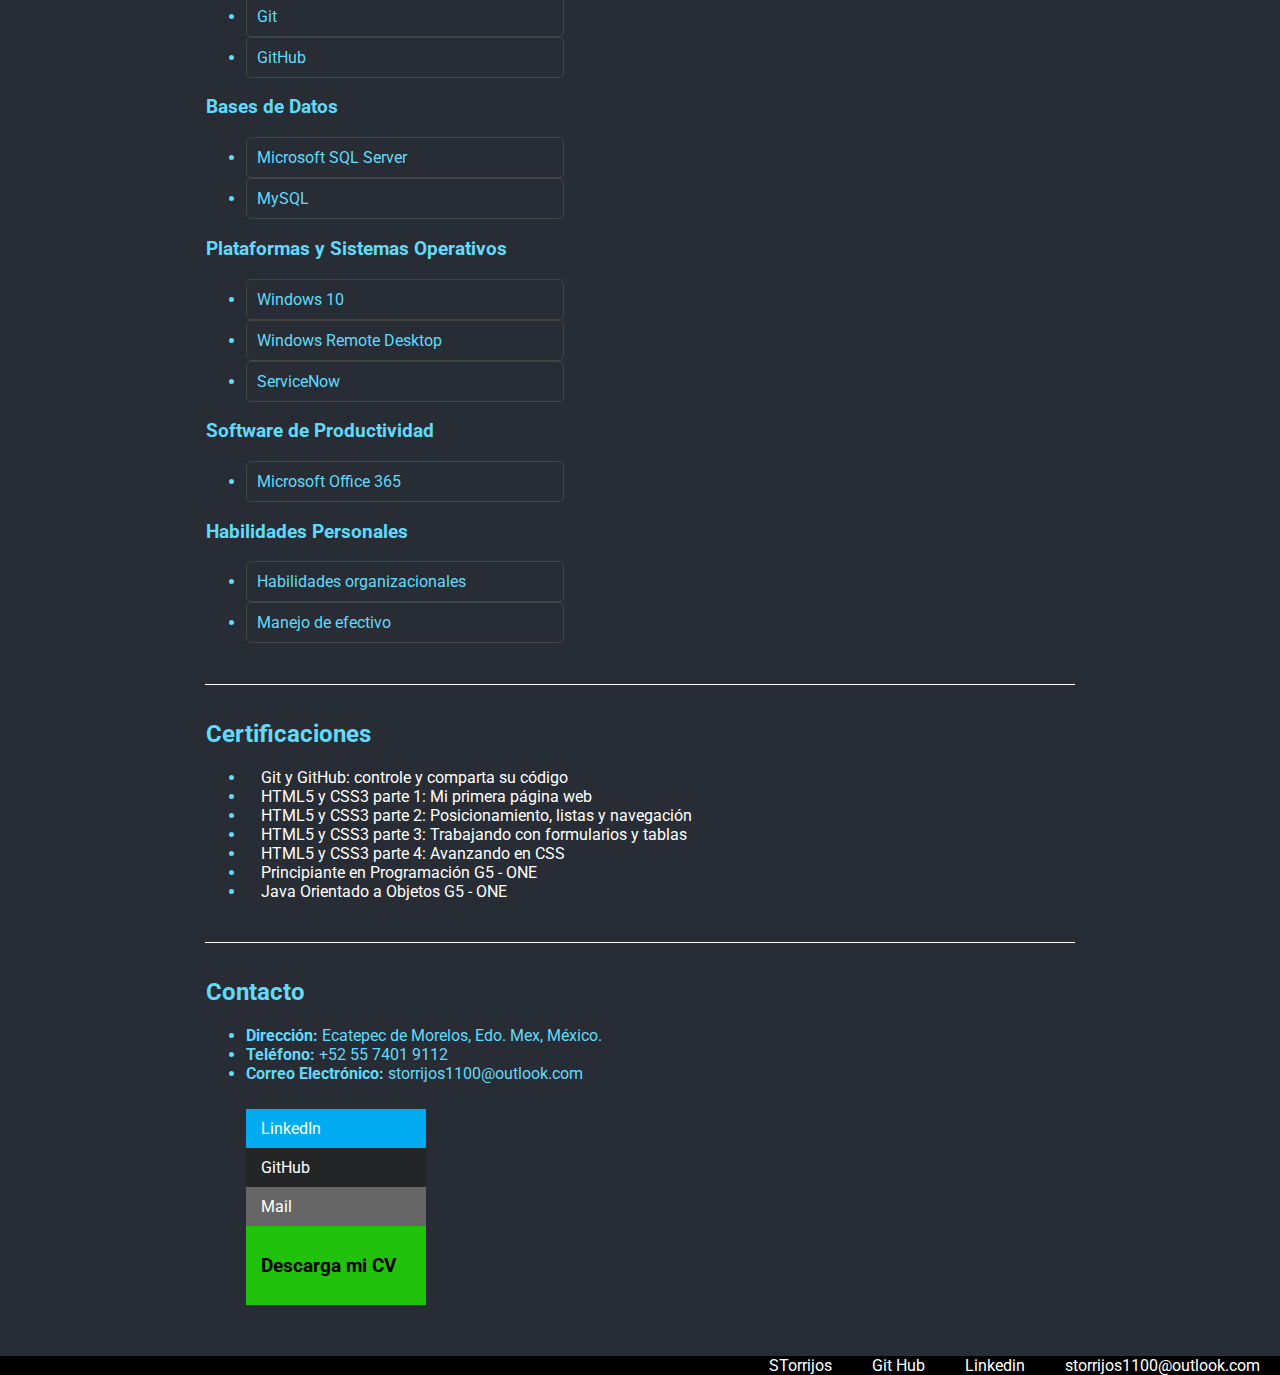
==== commit f5c314e7: "se añade descarga de cv" ====
--- a/index.html
+++ b/index.html
@@ -400,8 +400,16 @@
                   >Mail</a
                 >
               </li>
+              <li>
+                <a href="documents/Samuel-Torrijos-Tiburcio.pdf" target="_blank" class="icon-cv">
+                  <h3>Descarga mi CV</h3>
+                </a>
+              </li>
+                
             </ul>
+            
           </div>
+
         </section>
       </div>
 
--- a/styles.css
+++ b/styles.css
@@ -188,6 +188,7 @@
 
 /* seccion  contacto*/
 .social {
+  width: 60%;
   position: relative; /* Hacemos que la posición en pantalla sea fija para que siempre se muestre en pantalla*/
   /*left: 0; /* Establecemos la barra en la izquierda */
   top: 10px; /* Bajamos la barra 200px de arriba a abajo */
@@ -200,7 +201,7 @@
 
 .social ul li a {
   display: block;
-  width: 100px;
+  width: 150px;
   color: #fff;
   background: #000;
   padding: 10px 15px;
@@ -222,12 +223,16 @@
 .social ul li .icon-mail {
   background: #666666;
 }
-
+.social ul li .icon-cv {
+  background: #20c20b;
+  color: #000;
+}
 .social ul li a:hover {
   /* Cambiamos el fondo cuando el usuario pase el mouse */
   background: #000;
   /* Hacemos mas grande el espacio cuando el usuario pase el mouse */
   padding: 10px 30px;
+  color: #fff;
 }
 
 /*firma Stot*/
@@ -288,4 +293,4 @@
 
 #toTopBtn:hover {
   background-color: #000000;
-}
+}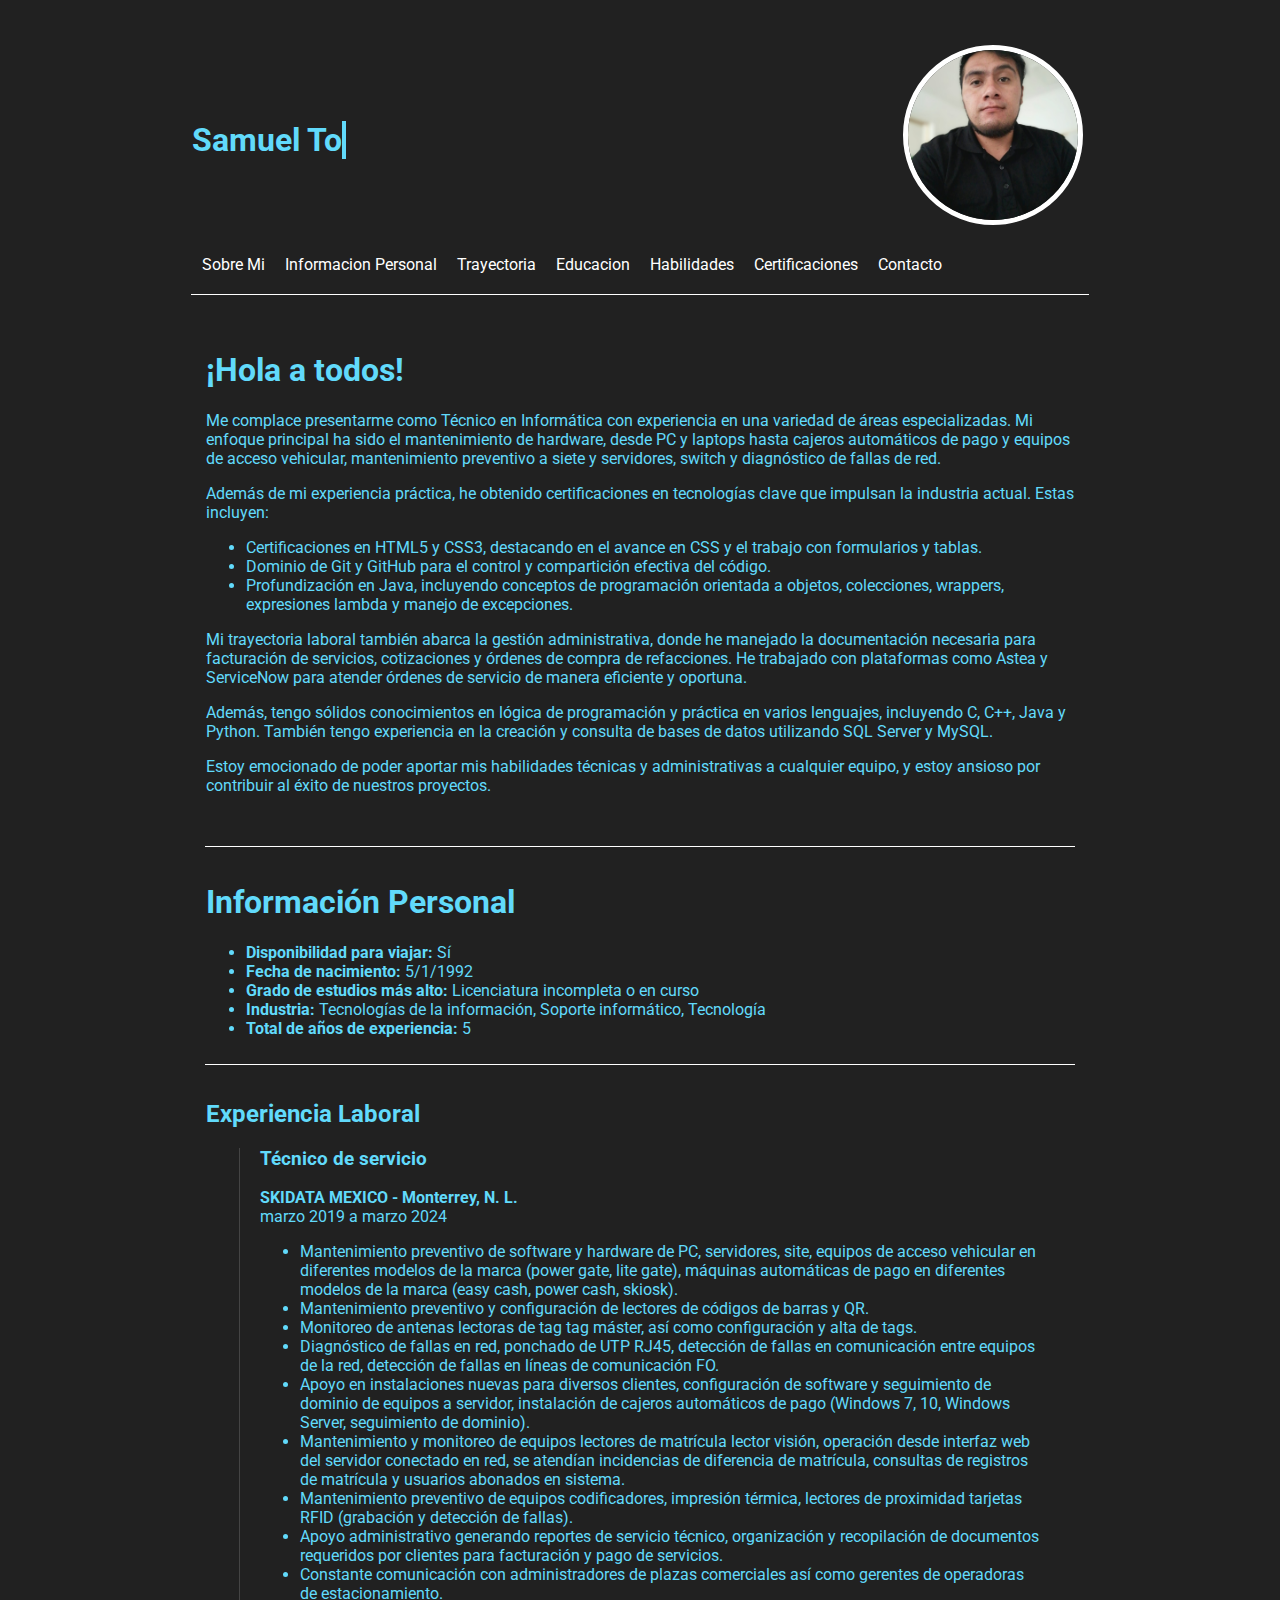
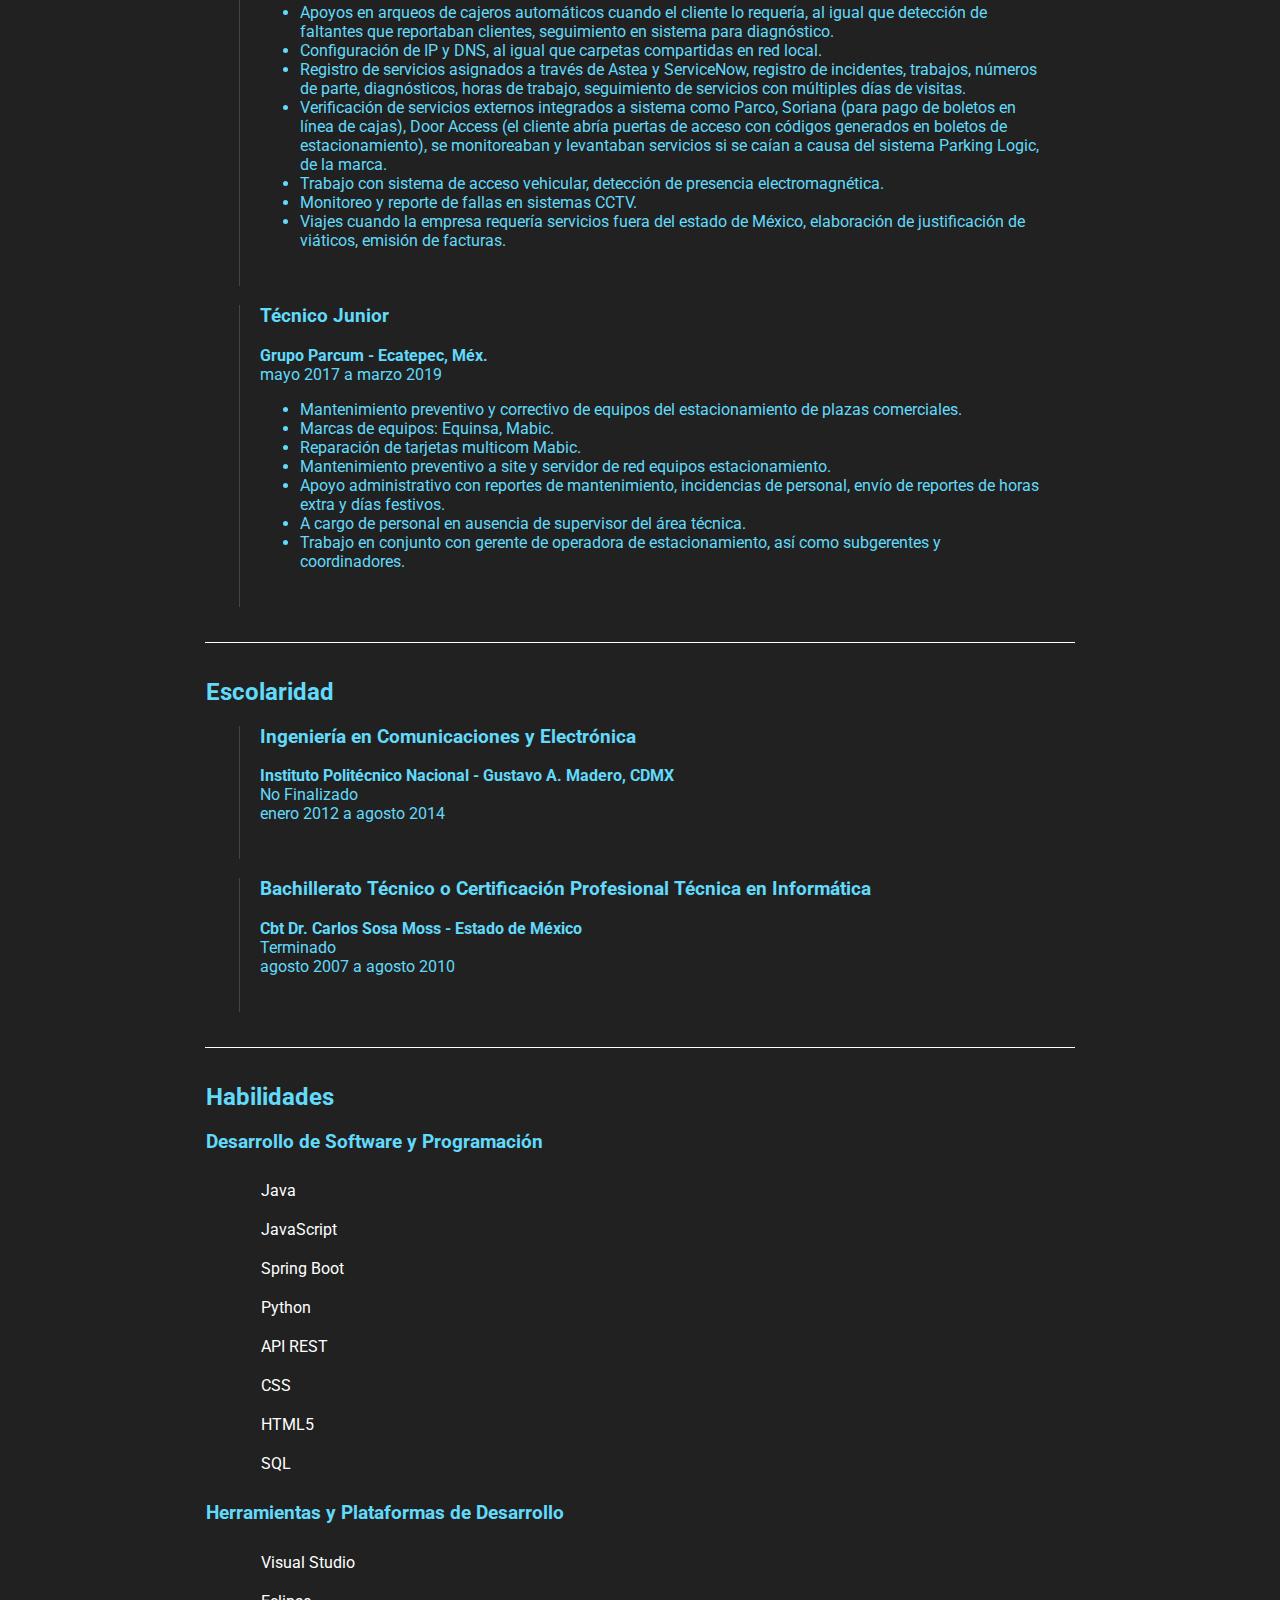
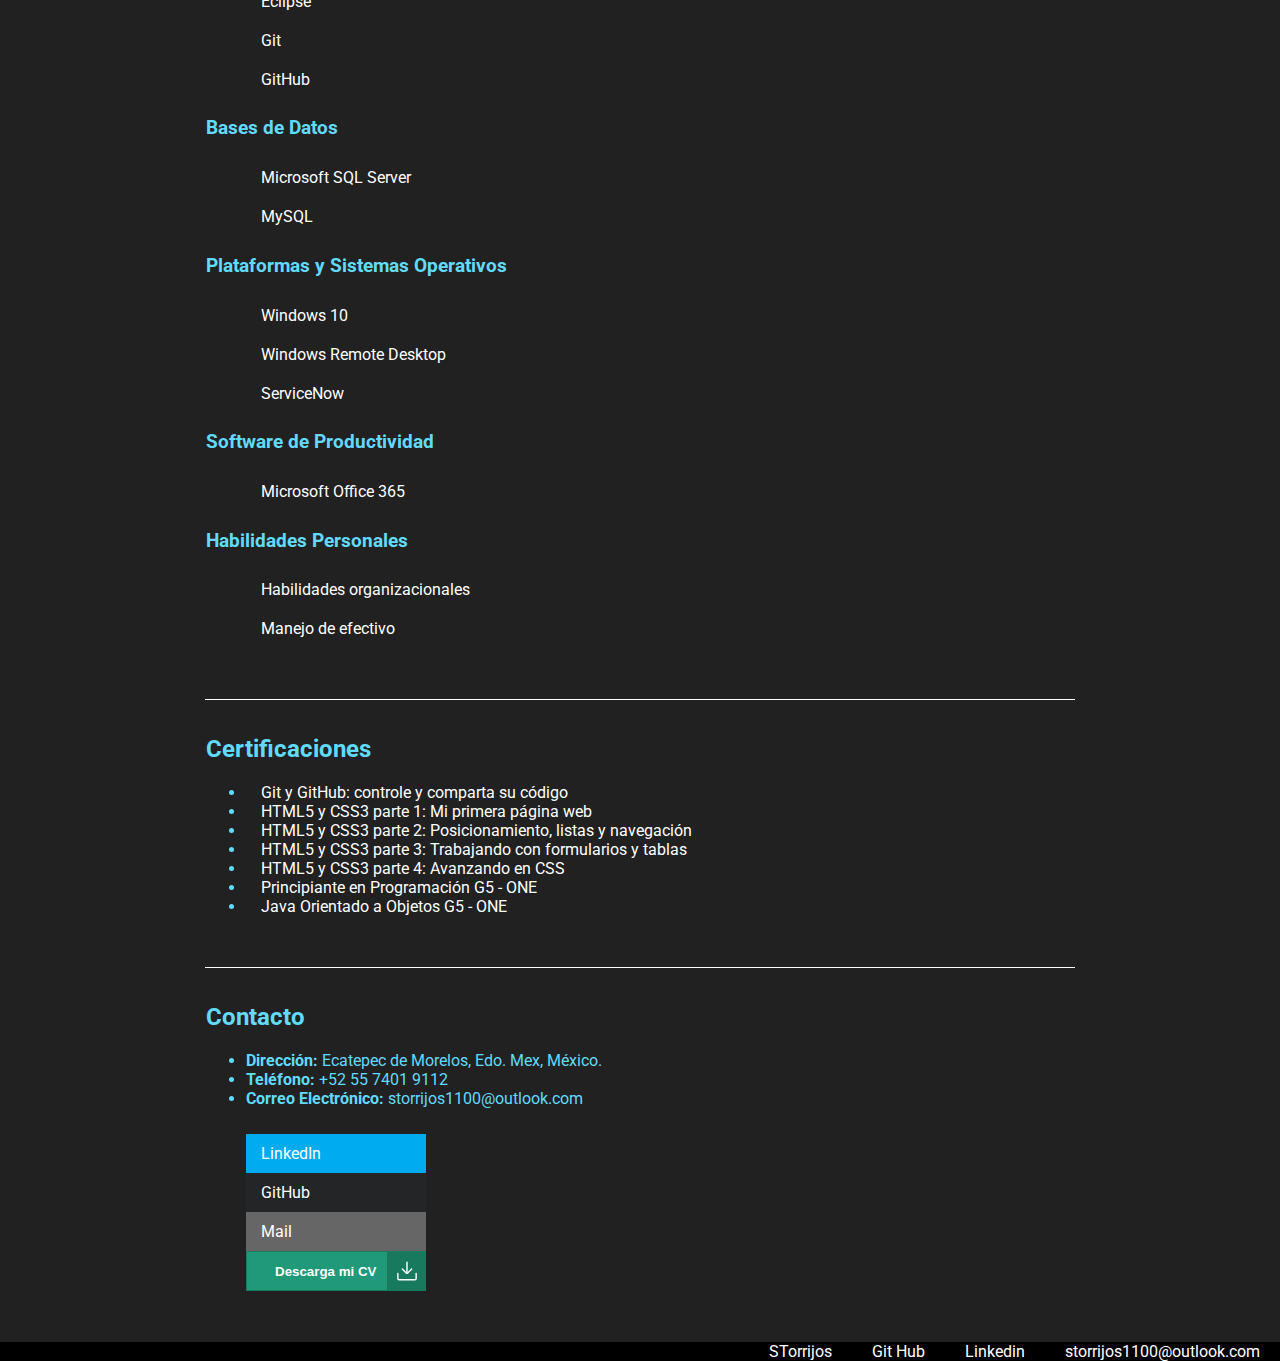
==== commit 67f4d744: "se realizan cambios" ====
--- a/index.html
+++ b/index.html
@@ -14,13 +14,13 @@
     <header>
       <div class="head-1">
         <div class="typewriter">
-          <h1 id="typewriter-text"></h1>
-        </div>
-
+          <h1 id="typewriter-text"></h1>  
+        </div>
         <div class="image-container">
           <img src="images/IMG_sam.jpg" alt="Descripción de la imagen" />
         </div>
       </div>
+
       <div class="navegador">
         <nav>
           <a href="#yo">Sobre Mi</a>
@@ -34,7 +34,6 @@
       </div>
     </header>
     <div class="divisor-line"></div>
-
     <main id="fade-in-div">
       <section id="yo">
         <div class="sobreMi">
@@ -401,9 +400,17 @@
                 >
               </li>
               <li>
-                <a href="documents/Samuel-Torrijos-Tiburcio.pdf" target="_blank" class="icon-cv">
+                <!--<a href="documents/Samuel-Torrijos-Tiburcio.pdf" target="_blank" class="icon-cv">
                   <h3>Descarga mi CV</h3>
-                </a>
+                </a>-->
+                <button class="button" type="button">
+                  <span class="button__text">Descarga mi CV</span>
+                  <span class="button__icon"><svg xmlns="http://www.w3.org/2000/svg" viewBox="0 0 35 35" id="bdd05811-e15d-428c-bb53-8661459f9307" data-name="Layer 2" class="svg">
+                  <path d="M17.5,22.131a1.249,1.249,0,0,1-1.25-1.25V2.187a1.25,1.25,0,0,1,2.5,0V20.881A1.25,1.25,0,0,1,17.5,22.131Z"></path>
+                  <path d="M17.5,22.693a3.189,3.189,0,0,1-2.262-.936L8.487,15.006a1.249,1.249,0,0,1,1.767-1.767l6.751,6.751a.7.7,0,0,0,.99,0l6.751-6.751a1.25,1.25,0,0,1,1.768,1.767l-6.752,6.751A3.191,3.191,0,0,1,17.5,22.693Z"></path>
+                  <path d="M31.436,34.063H3.564A3.318,3.318,0,0,1,.25,30.749V22.011a1.25,1.25,0,0,1,2.5,0v8.738a.815.815,0,0,0,.814.814H31.436a.815.815,0,0,0,.814-.814V22.011a1.25,1.25,0,1,1,2.5,0v8.738A3.318,3.318,0,0,1,31.436,34.063Z"></path>
+                </svg></span>
+                </button>
               </li>
                 
             </ul>
--- a/styles.css
+++ b/styles.css
@@ -1,17 +1,18 @@
 body {
   font-family: "Roboto", sans-serif;
-  background-color: #282c34;
+  background-color: #212121;
   min-height: 100vh;
   margin: 0;
   display: block;
-}
   
+}
 
 .divisor-line {
   width: 70%;
   margin: auto;
   border: 1px solid rgb(255, 255, 255);
   border-bottom: 1px;
+  margin-top: 10px;
 }
 
 .head-1 {
@@ -60,7 +61,7 @@
 .navegador {
   width: 70%;
   margin: auto;
-  padding: 5px;
+  padding: 5px 0px 0px 0px;
   display: table;
 
   nav {
@@ -72,6 +73,9 @@
     text-decoration: none;
     padding: 10px 10px;
     display: block;
+    -webkit-transition: all 500ms ease;
+    -o-transition: all 500ms ease;
+    transition: all 500ms ease; /* Establecemos una transición a todas las propiedades */
   }
   nav a:hover {
     background-color: #575757;
@@ -154,9 +158,26 @@
   display: flex;
 
   li {
-    border: 1px solid rgb(68, 68, 68);
+    /*border: 1px solid rgb(68, 68, 68);
     border-radius: 5px;
-    padding: 10px 10px 10px 10px;
+    padding: 10px 10px 10px 10px;*/
+    display: block;
+    border-radius: 10px;
+    width: 250px;
+    color: #fff;
+    padding: 10px 15px;
+    text-decoration: none;
+    -webkit-transition: all 500ms ease;
+    -o-transition: all 500ms ease;
+    transition: all 500ms ease; /* Establecemos una transición a todas las propiedades */
+  }
+
+  li:hover {
+    /* Cambiamos el fondo cuando el usuario pase el mouse */
+    background: #575757;
+    /* Hacemos mas grande el espacio cuando el usuario pase el mouse */
+    padding: 10px 15px;
+    color: chartreuse;
   }
 }
 
@@ -188,11 +209,11 @@
 
 /* seccion  contacto*/
 .social {
-  width: 60%;
+  width: 70%;
   position: relative; /* Hacemos que la posición en pantalla sea fija para que siempre se muestre en pantalla*/
   /*left: 0; /* Establecemos la barra en la izquierda */
   top: 10px; /* Bajamos la barra 200px de arriba a abajo */
-  z-index: 2000; /* Utilizamos la propiedad z-index para que no se superponga algún otro elemento como sliders, galerías, etc */
+  /*z-index: 2000; Utilizamos la propiedad z-index para que no se superponga algún otro elemento como sliders, galerías, etc */
 }
 
 .social ul {
@@ -234,6 +255,67 @@
   padding: 10px 30px;
   color: #fff;
 }
+
+/* boton descarga mi cv */
+.button {
+  position: relative;
+  width: 180px;
+  height: 40px;
+  cursor: pointer;
+  display: flex;
+  align-items: center;
+  border: 1px solid #17795E;
+  background-color: #209978;
+  overflow: hidden;
+}
+
+.button, .button__icon, .button__text {
+  transition: all 0.3s;
+}
+
+.button .button__text {
+  transform: translateX(22px);
+  color: #fff;
+  font-weight: 600;
+}
+
+.button .button__icon {
+  position: absolute;
+  transform: translateX(134px);
+  height: 100%;
+  width: 39px;
+  background-color: #17795E;
+  display: flex;
+  align-items: center;
+  justify-content: center;
+}
+
+.button .svg {
+  width: 20px;
+  fill: #fff;
+}
+
+.button:hover {
+  background: #17795E;
+}
+
+.button:hover .button__text {
+  color: transparent;
+}
+
+.button:hover .button__icon {
+  width: 180px;
+  transform: translateX(0);
+}
+
+.button:active .button__icon {
+  background-color: #146c54;
+}
+
+.button:active {
+  border: 1px solid #146c54;
+}
+/* fin boton descarga mi cv
 
 /*firma Stot*/
 footer {
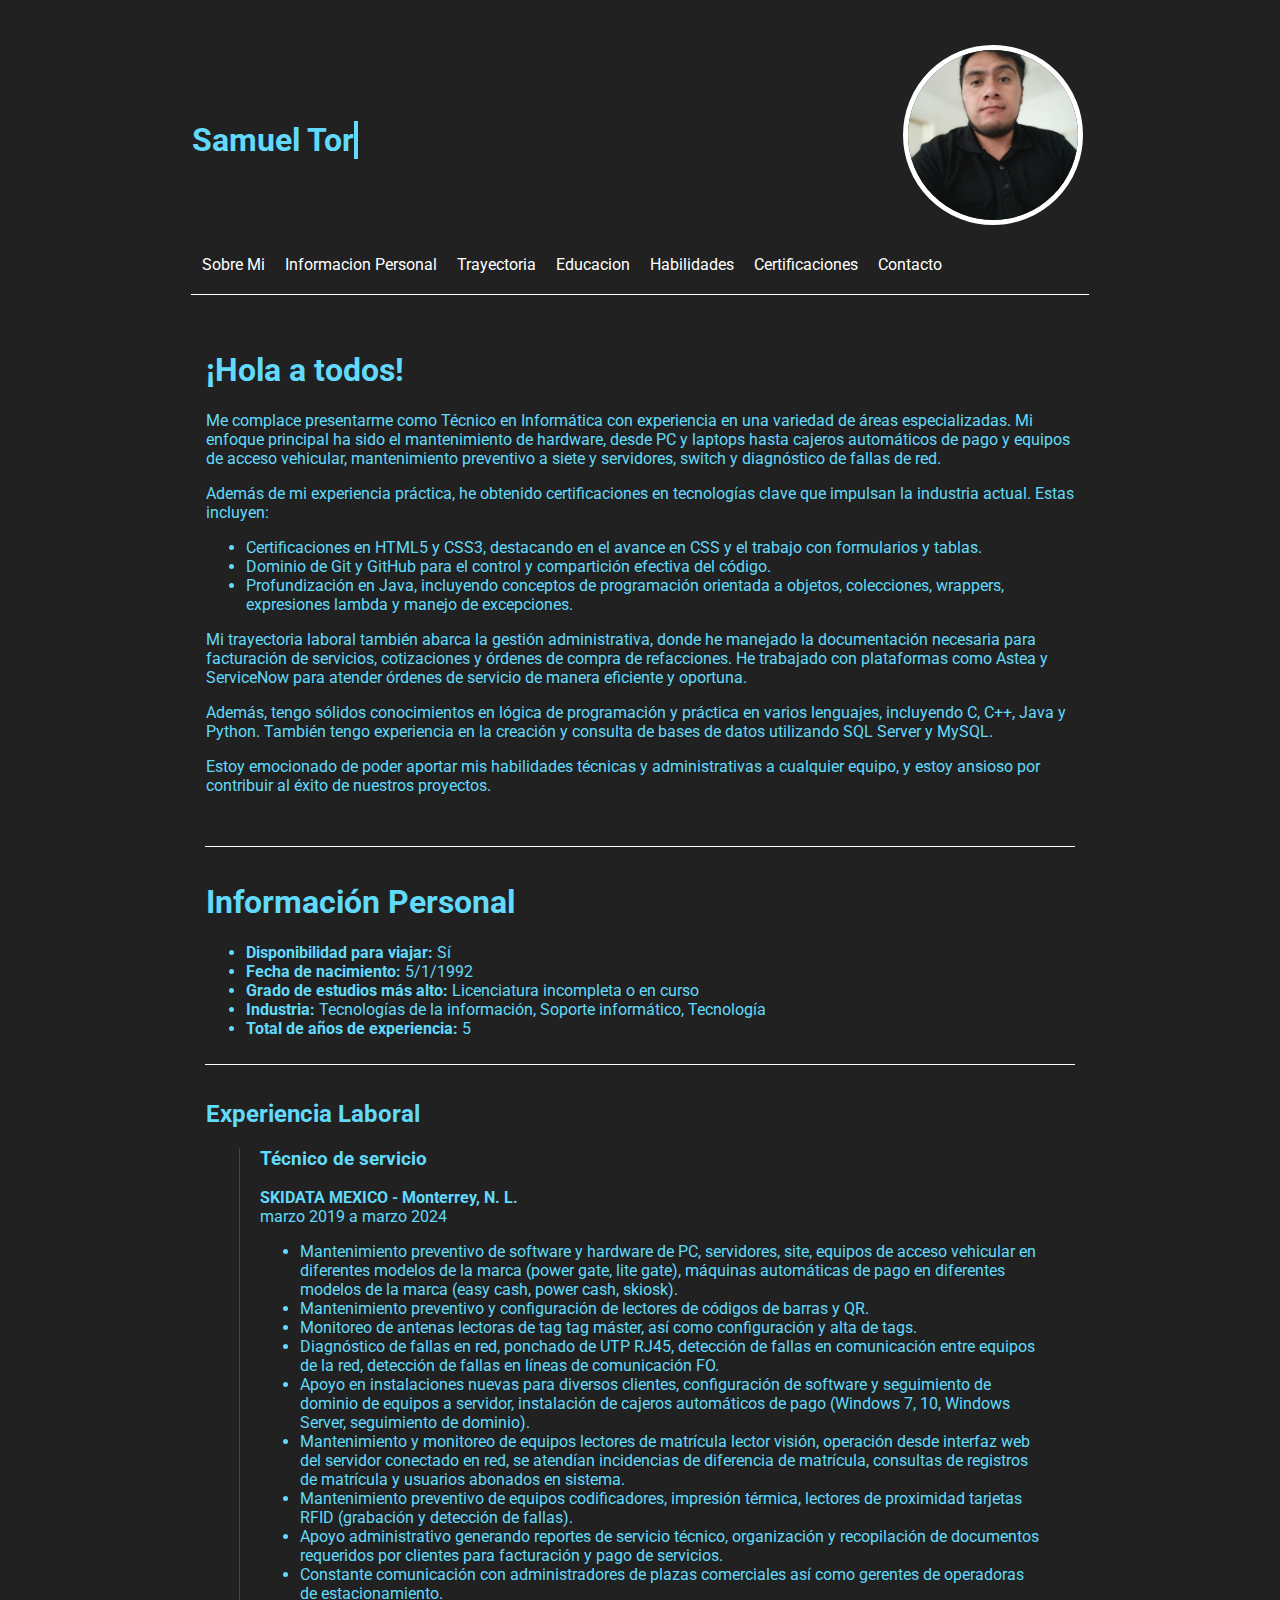
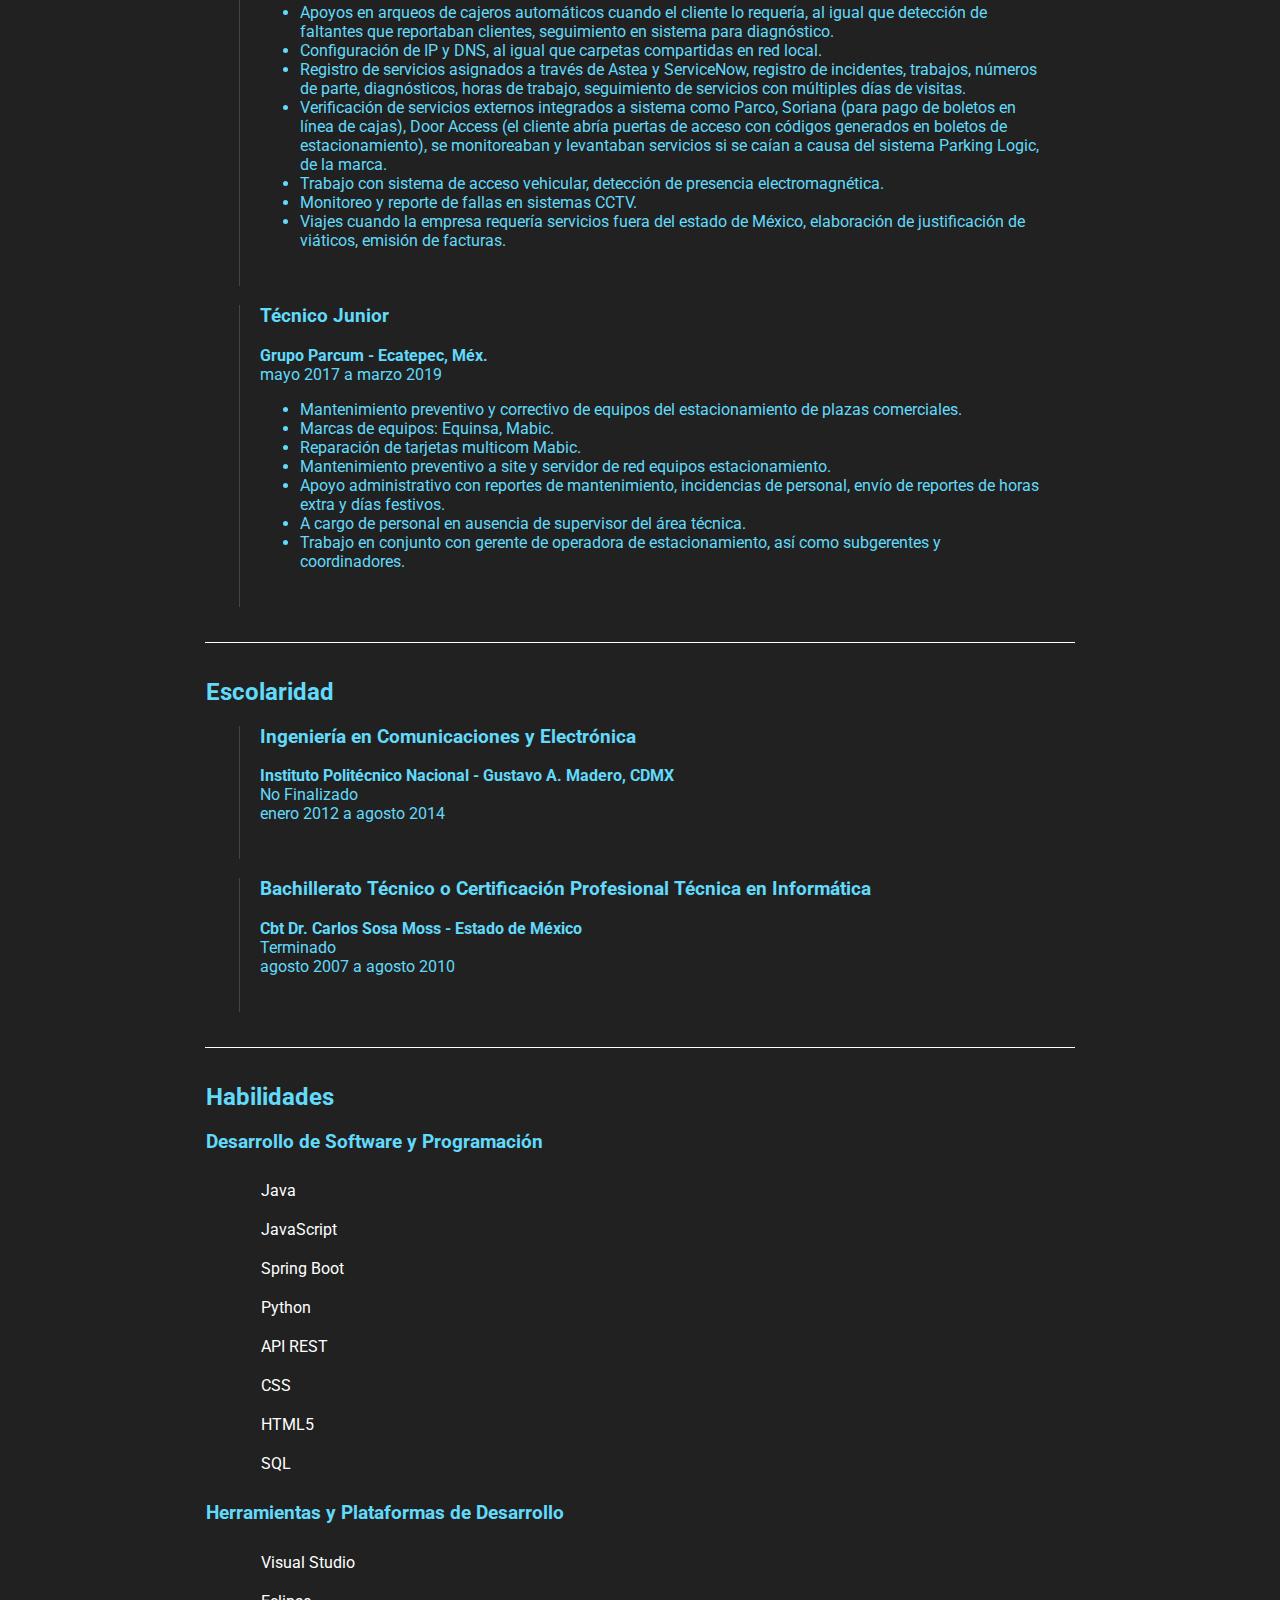
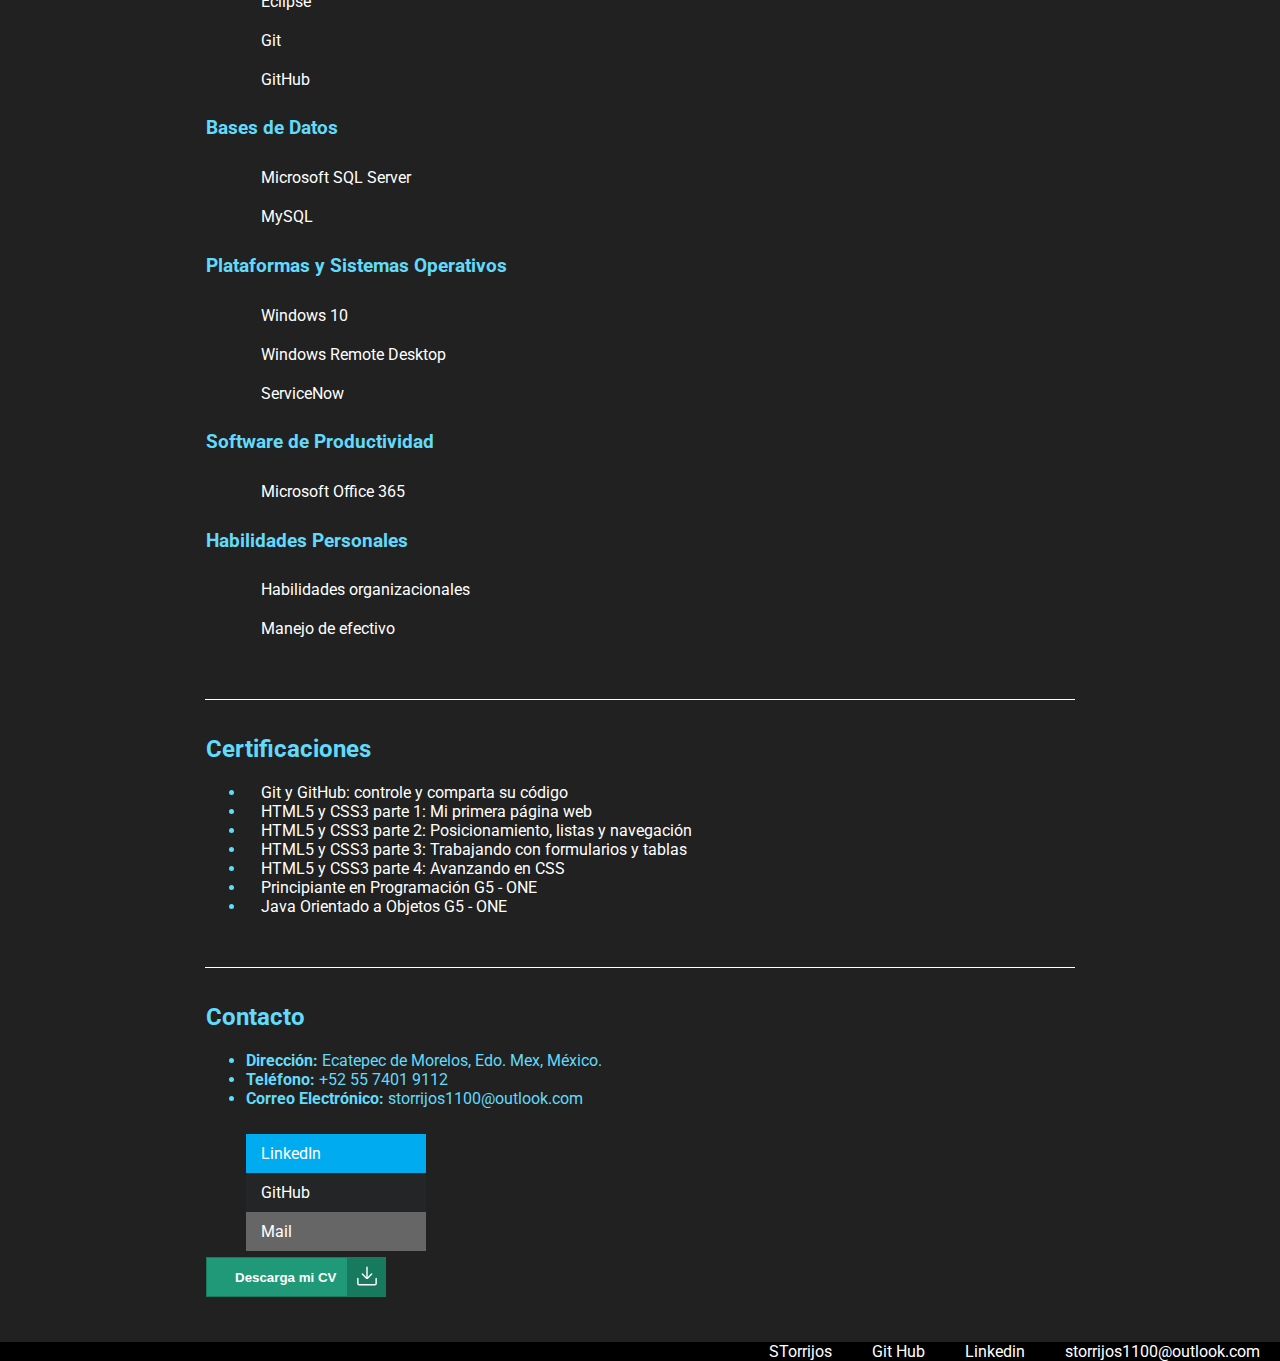
==== commit 7ec43cef: "se corrige boton descarga cv" ====
--- a/index.html
+++ b/index.html
@@ -396,28 +396,29 @@
               </li>
               <li>
                 <a href="mailto:storrijos1100@outlook.com" class="icon-mail"
-                  >Mail</a
-                >
-              </li>
-              <li>
-                <!--<a href="documents/Samuel-Torrijos-Tiburcio.pdf" target="_blank" class="icon-cv">
+                  >Mail</a>
+              </li>                
+            </ul>
+
+
+          </div>
+
+        </section>
+
+        <!--<a href="documents/Samuel-Torrijos-Tiburcio.pdf" target="_blank" class="icon-cv">
                   <h3>Descarga mi CV</h3>
                 </a>-->
                 <button class="button" type="button">
                   <span class="button__text">Descarga mi CV</span>
-                  <span class="button__icon"><svg xmlns="http://www.w3.org/2000/svg" viewBox="0 0 35 35" id="bdd05811-e15d-428c-bb53-8661459f9307" data-name="Layer 2" class="svg">
+                  <span class="button__icon">
+                    <a href="documents/Samuel-Torrijos-Tiburcio.pdf" target="_blank">
+                    <svg xmlns="http://www.w3.org/2000/svg" viewBox="0 0 35 35" id="bdd05811-e15d-428c-bb53-8661459f9307" data-name="Layer 2" class="svg">
                   <path d="M17.5,22.131a1.249,1.249,0,0,1-1.25-1.25V2.187a1.25,1.25,0,0,1,2.5,0V20.881A1.25,1.25,0,0,1,17.5,22.131Z"></path>
                   <path d="M17.5,22.693a3.189,3.189,0,0,1-2.262-.936L8.487,15.006a1.249,1.249,0,0,1,1.767-1.767l6.751,6.751a.7.7,0,0,0,.99,0l6.751-6.751a1.25,1.25,0,0,1,1.768,1.767l-6.752,6.751A3.191,3.191,0,0,1,17.5,22.693Z"></path>
                   <path d="M31.436,34.063H3.564A3.318,3.318,0,0,1,.25,30.749V22.011a1.25,1.25,0,0,1,2.5,0v8.738a.815.815,0,0,0,.814.814H31.436a.815.815,0,0,0,.814-.814V22.011a1.25,1.25,0,1,1,2.5,0v8.738A3.318,3.318,0,0,1,31.436,34.063Z"></path>
-                </svg></span>
+                </svg></a></span>
                 </button>
-              </li>
-                
-            </ul>
-            
-          </div>
-
-        </section>
+
       </div>
 
       <button id="toTopBtn" onclick="scrollToTop()">↑</button>
